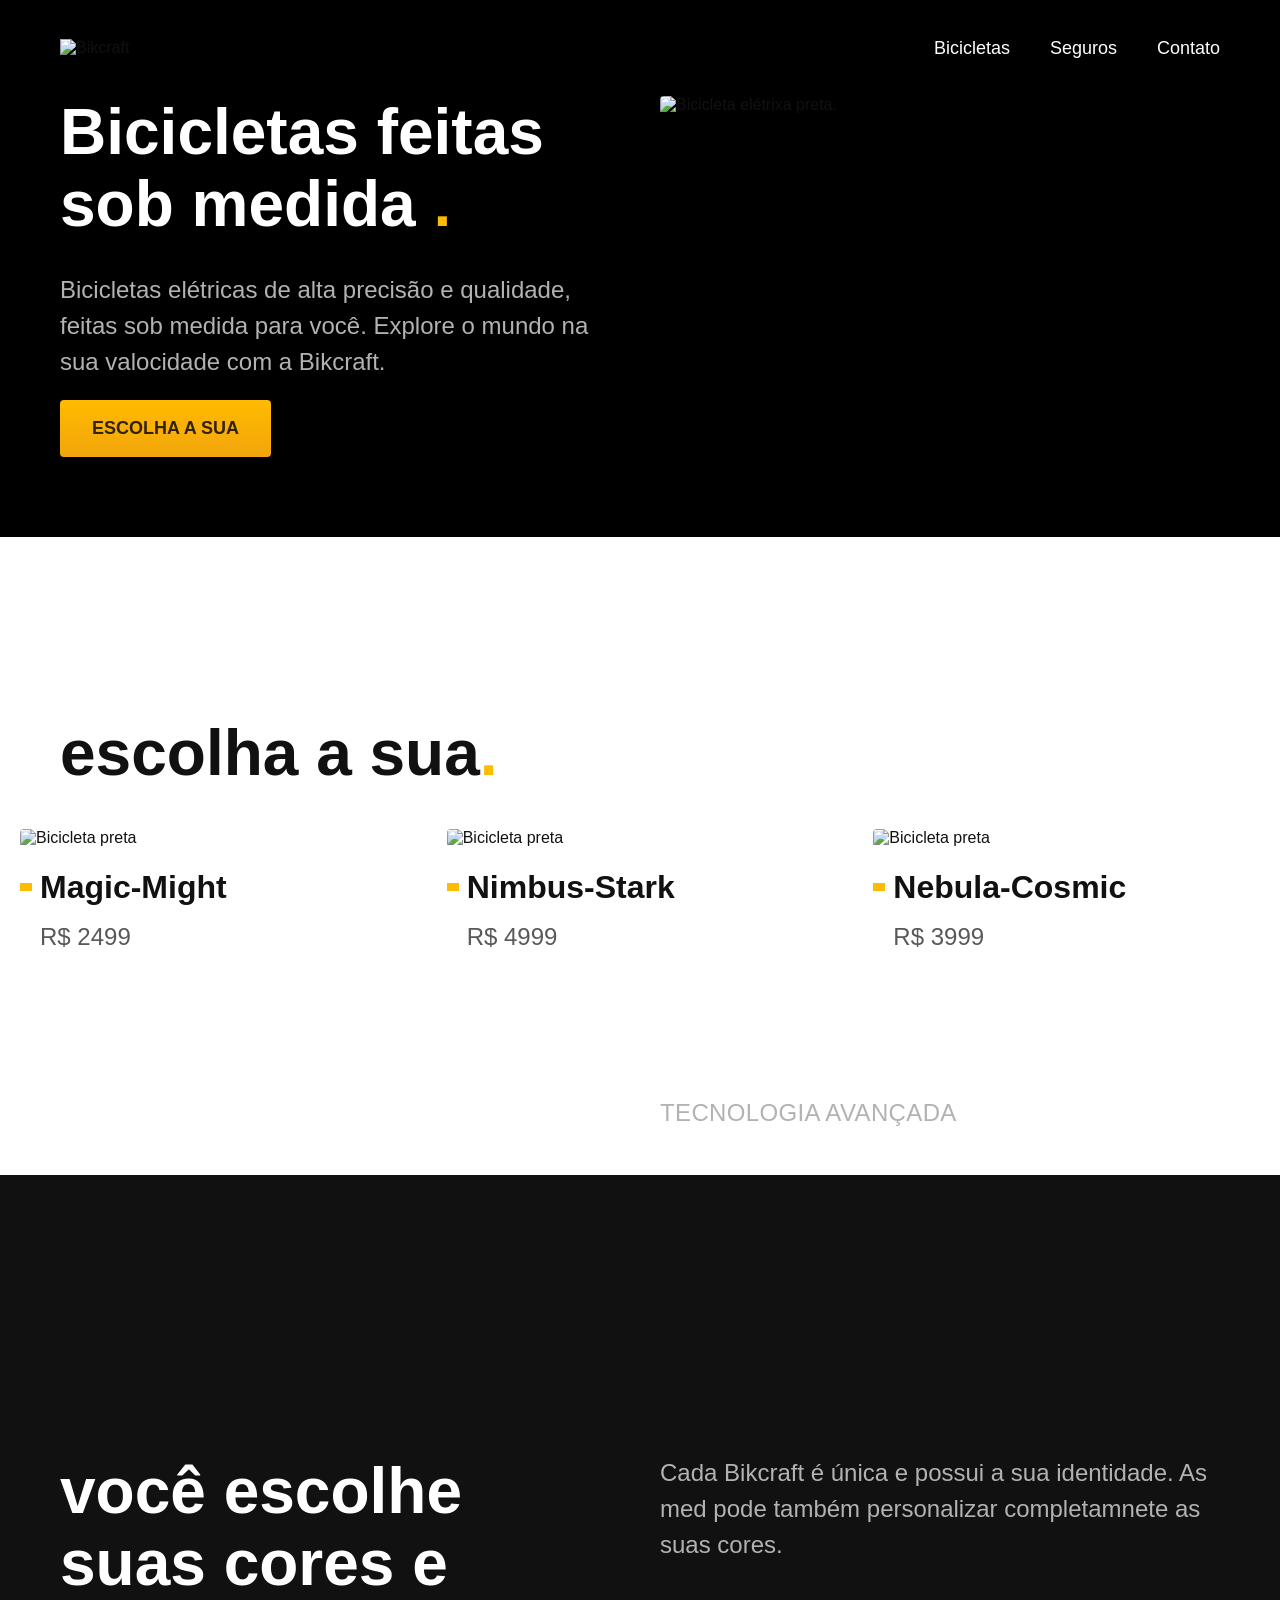
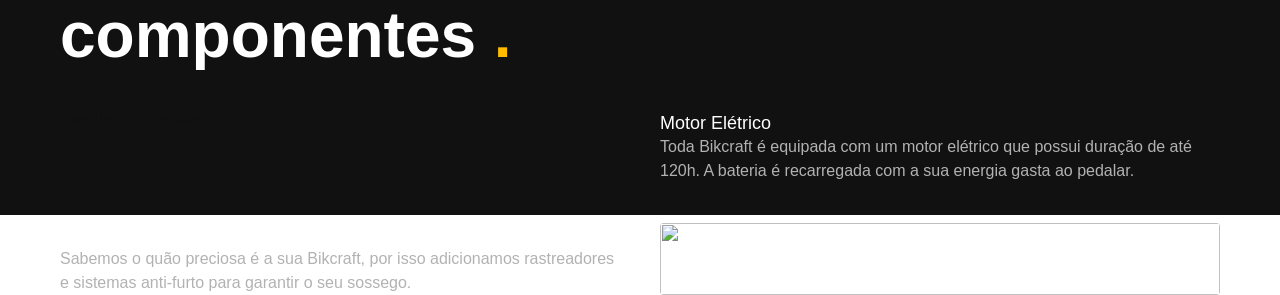
==== index.html @ 5ae22adc "Adicionando nova area" ====
<!DOCTYPE html>
<html lang="pt-BR">
<head>
    <meta charset="UTF-8">
    <meta name="viewport" content="width=device-width, initial-scale=1.0">
    <title>Projeto Final</title>
    <link rel="stylesheet" href="./css/style.css">

    <!-- <link rel="preconnect" href="https://fonts.googleapis.com">
    <link rel="preconnect" href="https://fonts.gstatic.com" crossorigin>
    <link href="https://fonts.googleapis.com/css2?family=Poppins:ital,wght@0,100;0,200;0,300;0,400;0,500;0,600;0,700;0,800;0,900;1,100;1,200;1,300;1,400;1,500;1,600;1,700;1,800;1,900&family=Roboto:ital,wght@0,100..900;1,100..900&display=swap" rel="stylesheet"> -->
</head>
<body>
    <header class="header-bg">
       <div class="header container">
        <a href="./">
        <img src="./img/bikcraft.svg" alt="Bikcraft">
        </a>
        <nav aria-label="primaria">
            <ul class="header-menu font-1-m cor-0">
                <li><a href="./bicicletas.html">Bicicletas</a></li>
                <li><a href="./seguros.html">Seguros</a></li>
                <li><a href="./contato.html">Contato</a></li>
            </ul>
        </nav>
        </div>
    </header>

    <main class="introducao-bg">
        <div class="introducao container">
            <div class="introducao-conteudo">
            <h1 class="font-1-xxl cor-0">Bicicletas feitas sob medida <span class="cor-p1">.</span></h1>
            <p class="font-2-l cor-5">Bicicletas elétricas de alta precisão e qualidade, feitas sob medida para você.
                Explore o mundo na sua valocidade com a Bikcraft.</p>
                <a class="botao" href="./bicicletas.html">Escolha a sua</a>
                </div>

                <div class="introducao-imagem">
                <img src="./img/fotos/introducao.jpg" alt="Bicicleta elétrixa preta.">
                </div>
            </div>
    </main>

    <article class="bicicletas-lista">
    <h2 class="container font-1-xxl">escolha a sua<span class="cor-p1">.</span></h2>

    <ul>
        <li>
            <a href="./bicicletas/magic.html">
            <img src="./img/bicicletas/magic-home.jpg" alt="Bicicleta preta">
            <h3 class="font-1-xl">Magic-Might</h3>
            <span class="font-2-m cor-8">R$ 2499</span>
            </a>
        </li>

        <li>
            <a href="./bicicletas/nimbus.html">
            <img src="./img/bicicletas/nimbus-home.jpg" alt="Bicicleta preta">
            <h3 class="font-1-xl">Nimbus-Stark</h3>
            <span class="font-2-m cor-8">R$ 4999</span>
            </a>
        </li>

        <li>
            <a href="./bicicletas/nebula.html">
            <img src="./img/bicicletas/nebula-home.jpg" alt="Bicicleta preta">
            <h3 class="font-1-xl">Nebula-Cosmic</h3>
            <span class="font-2-m cor-8">R$ 3999</span>
            </a>
        </li>
    </ul>
    </article>

    <article class="tecnologia-bg">
        <div class="tecnologia container">
            <div class="tecnologia-conteudo"></div>
            <span class="font-2-l-b cor-5">Tecnologia Avançada</span>
            <h2 class="font-1-xxl cor-0">você escolhe suas cores e componentes <span class="cor-p1">.</span></h2>
            <p class="font-2-l cor-5">Cada Bikcraft é única e possui a sua identidade. As med
                pode também personalizar completamnete as suas cores.</p>
                <a class="link" href="./bicicletas.html">Escolha um modelo</a>

                <div>
                    <img src="./img/icones/eletrica.svg" alt="">
                    <h3 class="font-1-m cor-0">Motor Elétrico</h3>
                    <p class="font-2-s cor-5">Toda Bikcraft é equipada com um motor elétrico que possui duração de até
                     120h. A bateria é recarregada com a sua energia gasta ao pedalar.</p>
                </div>

                                <div>
                    <img src="./img/icones/rastreador.svg" alt="">
                    <h3 class="font-1-m cor-0">Rastreador</h3>
                    <p class="font-2-s cor-5">Sabemos o quão preciosa é a sua Bikcraft, por isso adicionamos rastreadores e
                     sistemas anti-furto para garantir o seu sossego.</p>
                </div>

                <div class="tecnologia-imagem">
                    <img src="./img/fotos/tecnologia.jpg" alt="">
              </div>
        </div>
    </article>
</body>
</html>
---- css/style.css ----
@import "./global/global.css";
@import "./utilidades/tipografia.css";
@import "./utilidades/cores.css";

@import "./global/header.css";

/* Home */
@import "./home/introducao.css";
@import "./home/tecnologia.css";

/* Utilidades */
@import "./utilidades/componentes.css";

/*Bicicletas*/

@import "./bicicletas/bicicletas-listas.css"
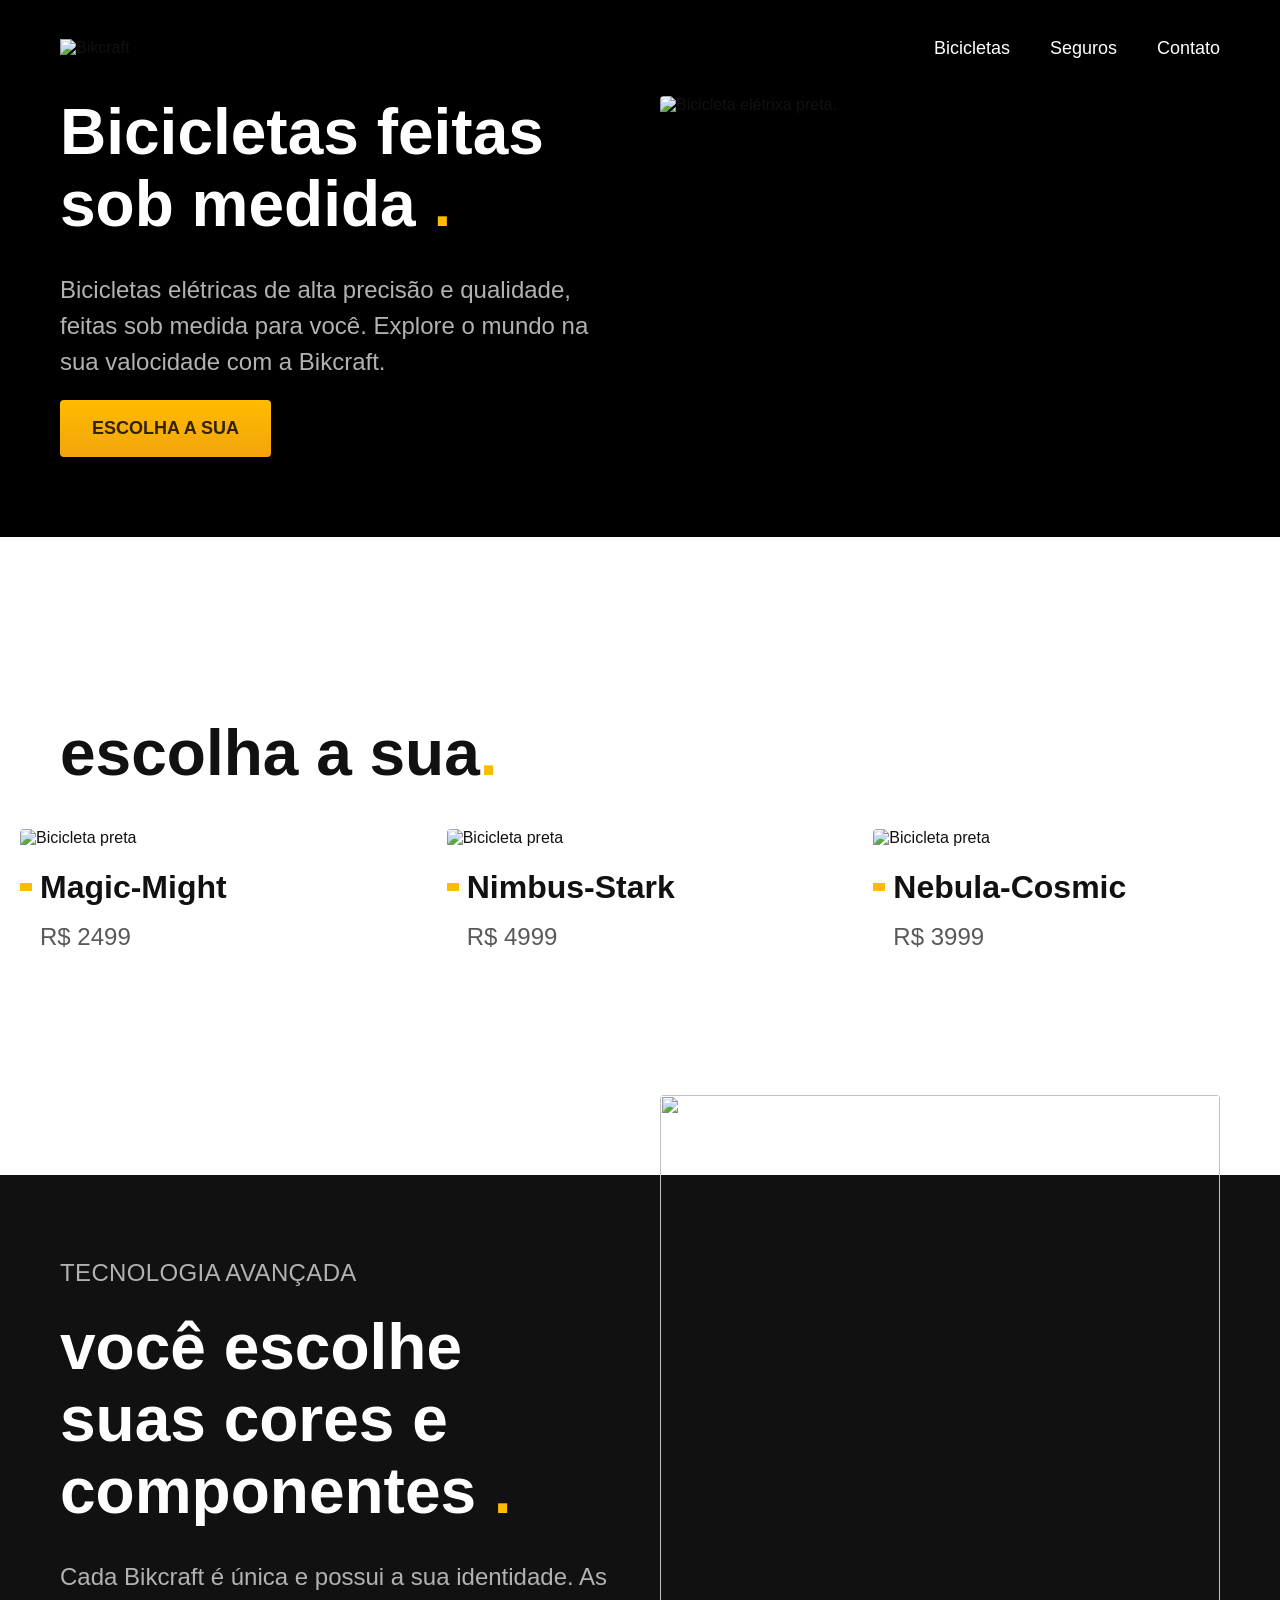
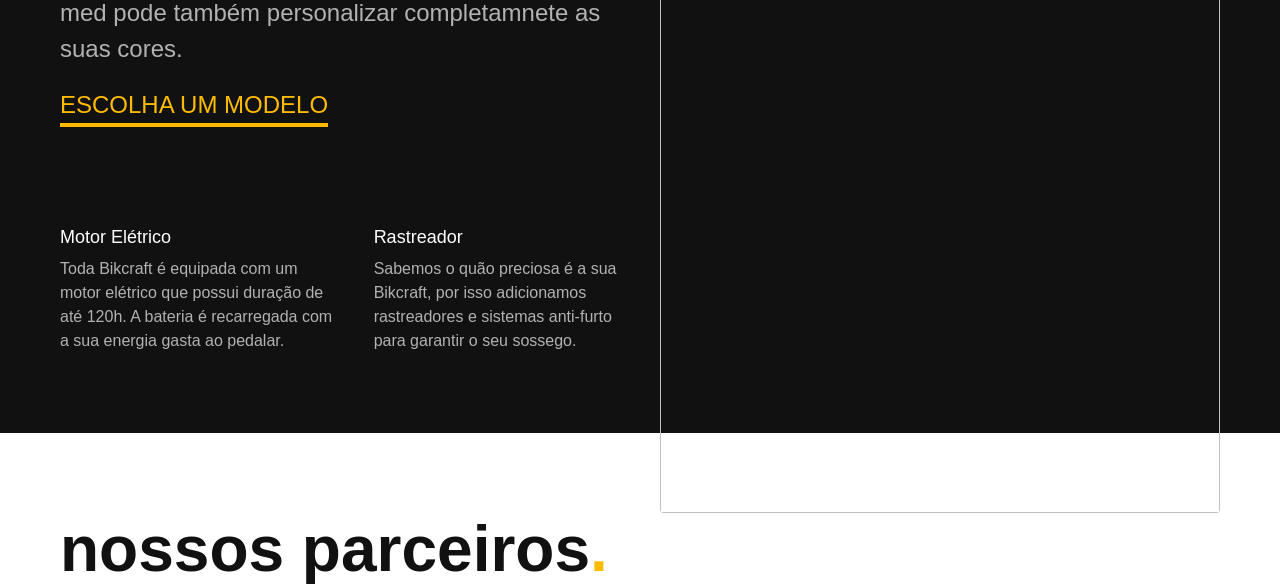
==== commit 74629214: "Formatando html e adicionado responsividade com @media" ====
--- a/index.html
+++ b/index.html
@@ -1,103 +1,129 @@
-<!DOCTYPE html>
+<!doctype html>
 <html lang="pt-BR">
-<head>
-    <meta charset="UTF-8">
-    <meta name="viewport" content="width=device-width, initial-scale=1.0">
+  <head>
+    <meta charset="UTF-8" />
+    <meta name="viewport" content="width=device-width, initial-scale=1.0" />
     <title>Projeto Final</title>
-    <link rel="stylesheet" href="./css/style.css">
+    <link rel="stylesheet" href="./css/style.css" />
 
     <!-- <link rel="preconnect" href="https://fonts.googleapis.com">
     <link rel="preconnect" href="https://fonts.gstatic.com" crossorigin>
     <link href="https://fonts.googleapis.com/css2?family=Poppins:ital,wght@0,100;0,200;0,300;0,400;0,500;0,600;0,700;0,800;0,900;1,100;1,200;1,300;1,400;1,500;1,600;1,700;1,800;1,900&family=Roboto:ital,wght@0,100..900;1,100..900&display=swap" rel="stylesheet"> -->
-</head>
-<body>
+  </head>
+  <body>
     <header class="header-bg">
-       <div class="header container">
+      <div class="header container">
         <a href="./">
-        <img src="./img/bikcraft.svg" alt="Bikcraft">
+          <img src="./img/bikcraft.svg" alt="Bikcraft" />
         </a>
         <nav aria-label="primaria">
-            <ul class="header-menu font-1-m cor-0">
-                <li><a href="./bicicletas.html">Bicicletas</a></li>
-                <li><a href="./seguros.html">Seguros</a></li>
-                <li><a href="./contato.html">Contato</a></li>
-            </ul>
+          <ul class="header-menu font-1-m cor-0">
+            <li><a href="./bicicletas.html">Bicicletas</a></li>
+            <li><a href="./seguros.html">Seguros</a></li>
+            <li><a href="./contato.html">Contato</a></li>
+          </ul>
         </nav>
-        </div>
+      </div>
     </header>
 
     <main class="introducao-bg">
-        <div class="introducao container">
-            <div class="introducao-conteudo">
-            <h1 class="font-1-xxl cor-0">Bicicletas feitas sob medida <span class="cor-p1">.</span></h1>
-            <p class="font-2-l cor-5">Bicicletas elétricas de alta precisão e qualidade, feitas sob medida para você.
-                Explore o mundo na sua valocidade com a Bikcraft.</p>
-                <a class="botao" href="./bicicletas.html">Escolha a sua</a>
-                </div>
+      <div class="introducao container">
+        <div class="introducao-conteudo">
+          <h1 class="font-1-xxl cor-0">
+            Bicicletas feitas sob medida <span class="cor-p1">.</span>
+          </h1>
+          <p class="font-2-l cor-5">
+            Bicicletas elétricas de alta precisão e qualidade, feitas sob medida
+            para você. Explore o mundo na sua valocidade com a Bikcraft.
+          </p>
+          <a class="botao" href="./bicicletas.html">Escolha a sua</a>
+        </div>
 
-                <div class="introducao-imagem">
-                <img src="./img/fotos/introducao.jpg" alt="Bicicleta elétrixa preta.">
-                </div>
-            </div>
+        <div class="introducao-imagem">
+          <img
+            src="./img/fotos/introducao.jpg"
+            alt="Bicicleta elétrixa preta."
+          />
+        </div>
+      </div>
     </main>
 
     <article class="bicicletas-lista">
-    <h2 class="container font-1-xxl">escolha a sua<span class="cor-p1">.</span></h2>
+      <h2 class="container font-1-xxl">
+        escolha a sua<span class="cor-p1">.</span>
+      </h2>
 
-    <ul>
+      <ul>
         <li>
-            <a href="./bicicletas/magic.html">
-            <img src="./img/bicicletas/magic-home.jpg" alt="Bicicleta preta">
+          <a href="./bicicletas/magic.html">
+            <img src="./img/bicicletas/magic-home.jpg" alt="Bicicleta preta" />
             <h3 class="font-1-xl">Magic-Might</h3>
             <span class="font-2-m cor-8">R$ 2499</span>
-            </a>
+          </a>
         </li>
 
         <li>
-            <a href="./bicicletas/nimbus.html">
-            <img src="./img/bicicletas/nimbus-home.jpg" alt="Bicicleta preta">
+          <a href="./bicicletas/nimbus.html">
+            <img src="./img/bicicletas/nimbus-home.jpg" alt="Bicicleta preta" />
             <h3 class="font-1-xl">Nimbus-Stark</h3>
             <span class="font-2-m cor-8">R$ 4999</span>
-            </a>
+          </a>
         </li>
 
         <li>
-            <a href="./bicicletas/nebula.html">
-            <img src="./img/bicicletas/nebula-home.jpg" alt="Bicicleta preta">
+          <a href="./bicicletas/nebula.html">
+            <img src="./img/bicicletas/nebula-home.jpg" alt="Bicicleta preta" />
             <h3 class="font-1-xl">Nebula-Cosmic</h3>
             <span class="font-2-m cor-8">R$ 3999</span>
-            </a>
+          </a>
         </li>
-    </ul>
+      </ul>
     </article>
 
     <article class="tecnologia-bg">
-        <div class="tecnologia container">
-            <div class="tecnologia-conteudo"></div>
-            <span class="font-2-l-b cor-5">Tecnologia Avançada</span>
-            <h2 class="font-1-xxl cor-0">você escolhe suas cores e componentes <span class="cor-p1">.</span></h2>
-            <p class="font-2-l cor-5">Cada Bikcraft é única e possui a sua identidade. As med
-                pode também personalizar completamnete as suas cores.</p>
-                <a class="link" href="./bicicletas.html">Escolha um modelo</a>
+      <div class="tecnologia container">
+        <div class="tecnologia-conteudo">
+          <span class="font-2-l-b cor-5">Tecnologia Avançada</span>
+          <h2 class="font-1-xxl cor-0">
+            você escolhe suas cores e componentes <span class="cor-p1">.</span>
+          </h2>
+          <p class="font-2-l cor-5">
+            Cada Bikcraft é única e possui a sua identidade. As med pode também
+            personalizar completamnete as suas cores.
+          </p>
+          <a class="link" href="./bicicletas.html">Escolha um modelo</a>
 
-                <div>
-                    <img src="./img/icones/eletrica.svg" alt="">
-                    <h3 class="font-1-m cor-0">Motor Elétrico</h3>
-                    <p class="font-2-s cor-5">Toda Bikcraft é equipada com um motor elétrico que possui duração de até
-                     120h. A bateria é recarregada com a sua energia gasta ao pedalar.</p>
-                </div>
+          <div class="tecnologia-vantagens">
+            <div>
+              <img src="./img/icones/eletrica.svg" alt="" />
+              <h3 class="font-1-m cor-0">Motor Elétrico</h3>
+              <p class="font-2-s cor-5">
+                Toda Bikcraft é equipada com um motor elétrico que possui
+                duração de até 120h. A bateria é recarregada com a sua energia
+                gasta ao pedalar.
+              </p>
+            </div>
 
-                                <div>
-                    <img src="./img/icones/rastreador.svg" alt="">
-                    <h3 class="font-1-m cor-0">Rastreador</h3>
-                    <p class="font-2-s cor-5">Sabemos o quão preciosa é a sua Bikcraft, por isso adicionamos rastreadores e
-                     sistemas anti-furto para garantir o seu sossego.</p>
-                </div>
+            <div>
+              <img src="./img/icones/rastreador.svg" alt="" />
+              <h3 class="font-1-m cor-0">Rastreador</h3>
+              <p class="font-2-s cor-5">
+                Sabemos o quão preciosa é a sua Bikcraft, por isso adicionamos
+                rastreadores e sistemas anti-furto para garantir o seu sossego.
+              </p>
+            </div>
+          </div>
+        </div>
+        <div class="tecnologia-imagem">
+          <img src="./img/fotos/tecnologia.jpg" alt="" />
+        </div>
+      </div>
+    </article>
 
-                <div class="tecnologia-imagem">
-                    <img src="./img/fotos/tecnologia.jpg" alt="">
-              </div>
-        </div>
-    </article>
-</body>
+    <section>
+      <h2 class="container font-1-xxl">
+        nossos parceiros<span class="cor-p1">.</span>
+      </h2>
+    </section>
+  </body>
 </html>
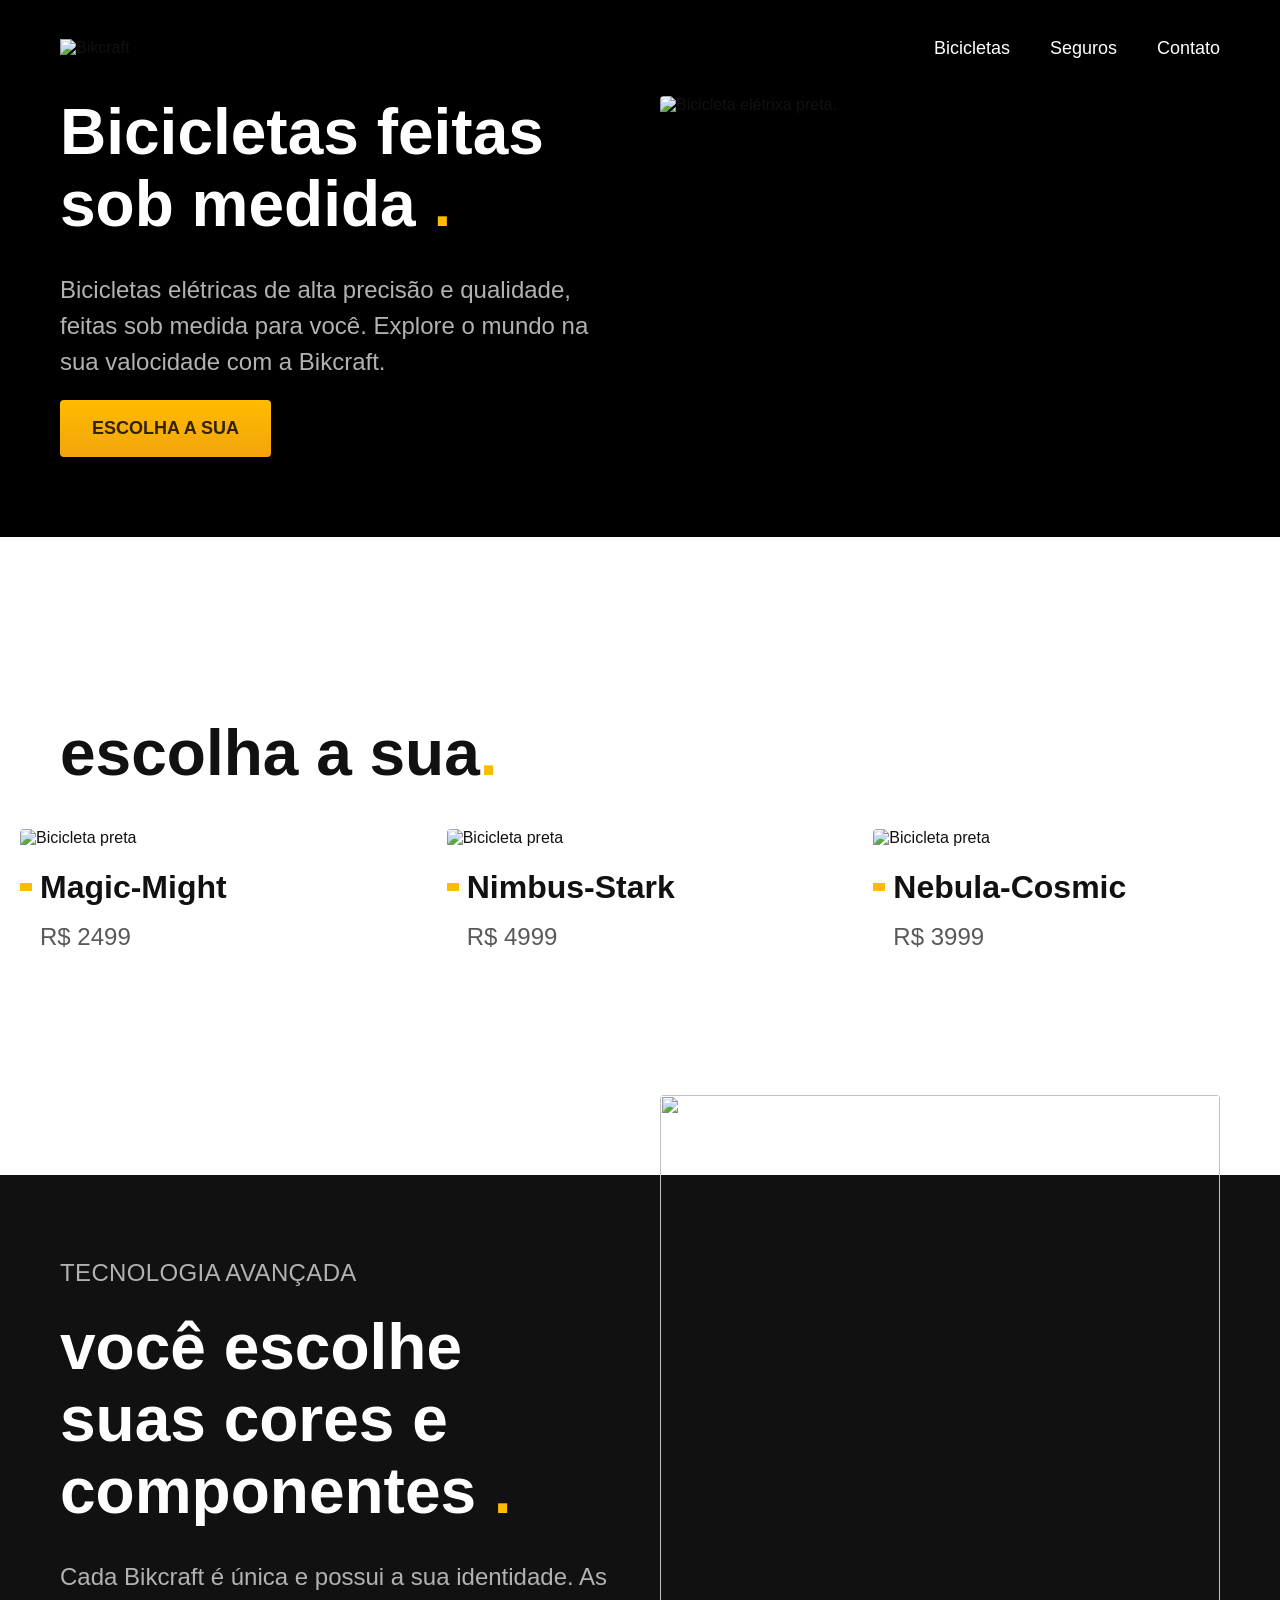
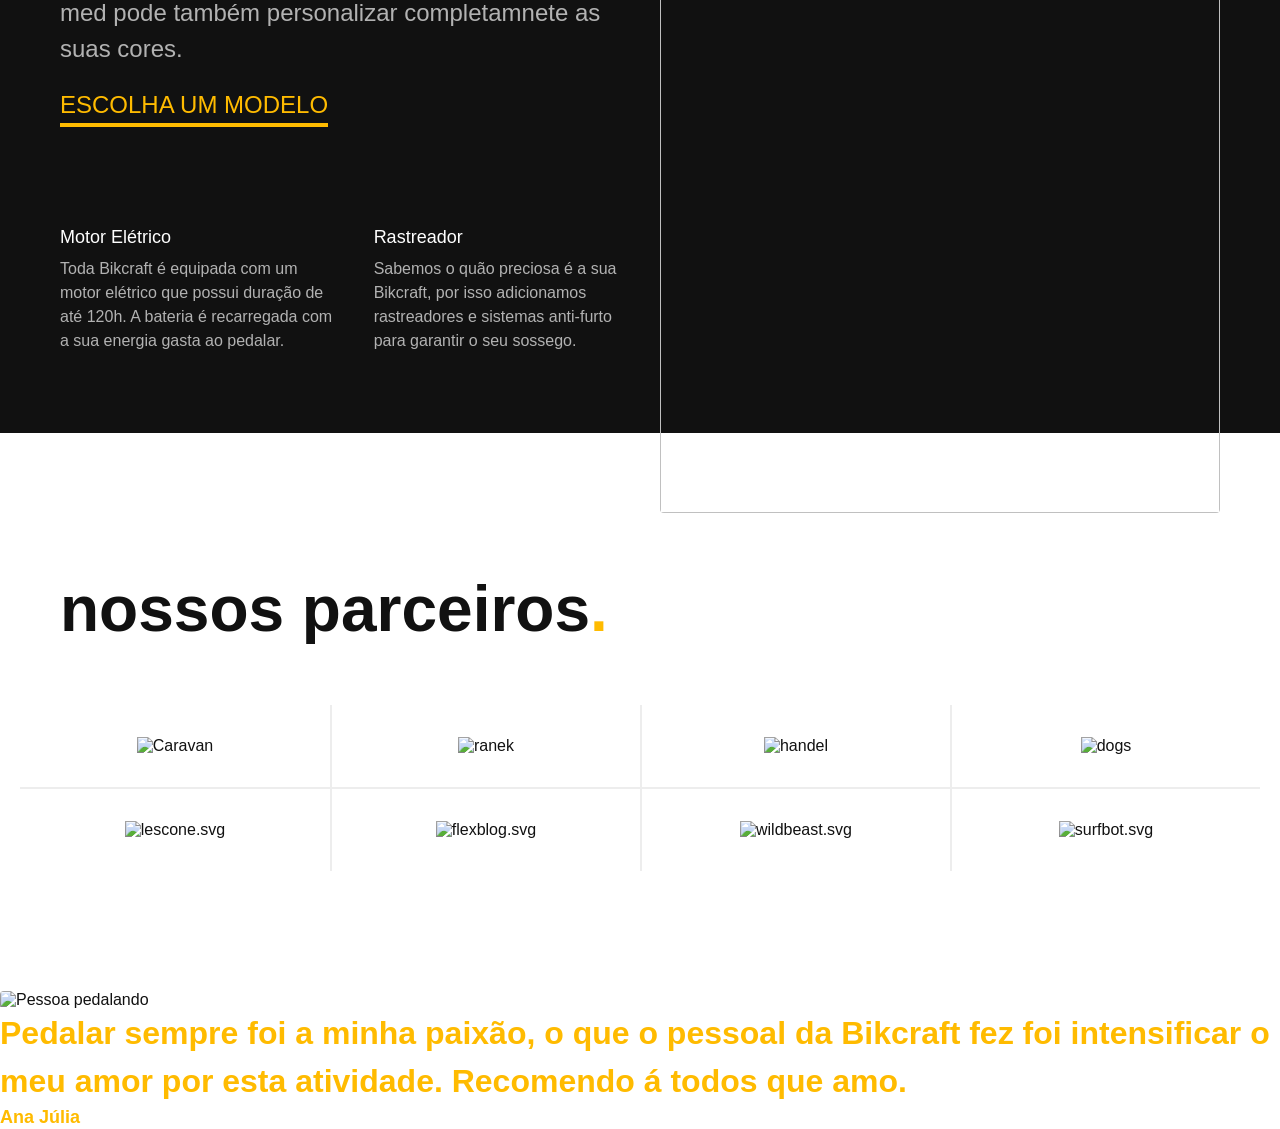
==== commit 33a7e174: "Finalizando a sessão parceiros e iniando uma nova sessão" ====
--- a/index.html
+++ b/index.html
@@ -120,10 +120,34 @@
       </div>
     </article>
 
-    <section>
+    <section class="parceiros" aria-label="Nossos parceiros">
       <h2 class="container font-1-xxl">
         nossos parceiros<span class="cor-p1">.</span>
       </h2>
+      <ul>
+        <li><img src="./img/parceiros/caravan.svg" alt="Caravan" /></li>
+        <li><img src="./img/parceiros/ranek.svg" alt="ranek" /></li>
+        <li><img src="./img/parceiros/handel.svg" alt="handel" /></li>
+        <li><img src="./img/parceiros/dogs.svg" alt="dogs" /></li>
+        <li><img src="./img/parceiros/lescone.svg" alt="lescone.svg" /></li>
+        <li><img src="./img/parceiros/flexblog.svg" alt="flexblog.svg" /></li>
+        <li><img src="./img/parceiros/wildbeast.svg" alt="wildbeast.svg" /></li>
+        <li><img src="./img/parceiros/surfbot.svg" alt="surfbot.svg" /></li>
+      </ul>
+    </section>
+
+    <section class="depoimento" aria-label="Depoimento">
+      <div>
+        <img src="./img/fotos/depoimento.jpg" alt="Pessoa pedalando">
+      </div>
+      <div class="depoimento-conteudo">
+        <blockquote class="font-1-xl cor-p5">
+            <p>Pedalar sempre foi a minha paixão, o que o pessoal da
+                 Bikcraft fez foi intensificar o meu amor por esta atividade.
+                Recomendo á todos que amo.</p>
+        </blockquote>
+        <span class="font-1-m-b cor-p4">Ana Júlia</span>
+      </div>
     </section>
   </body>
 </html>
--- a/css/style.css
+++ b/css/style.css
@@ -7,6 +7,8 @@
 /* Home */
 @import "./home/introducao.css";
 @import "./home/tecnologia.css";
+@import "./home/parceiros.css";
+@import "./home/depoimento.css";
 
 /* Utilidades */
 @import "./utilidades/componentes.css";
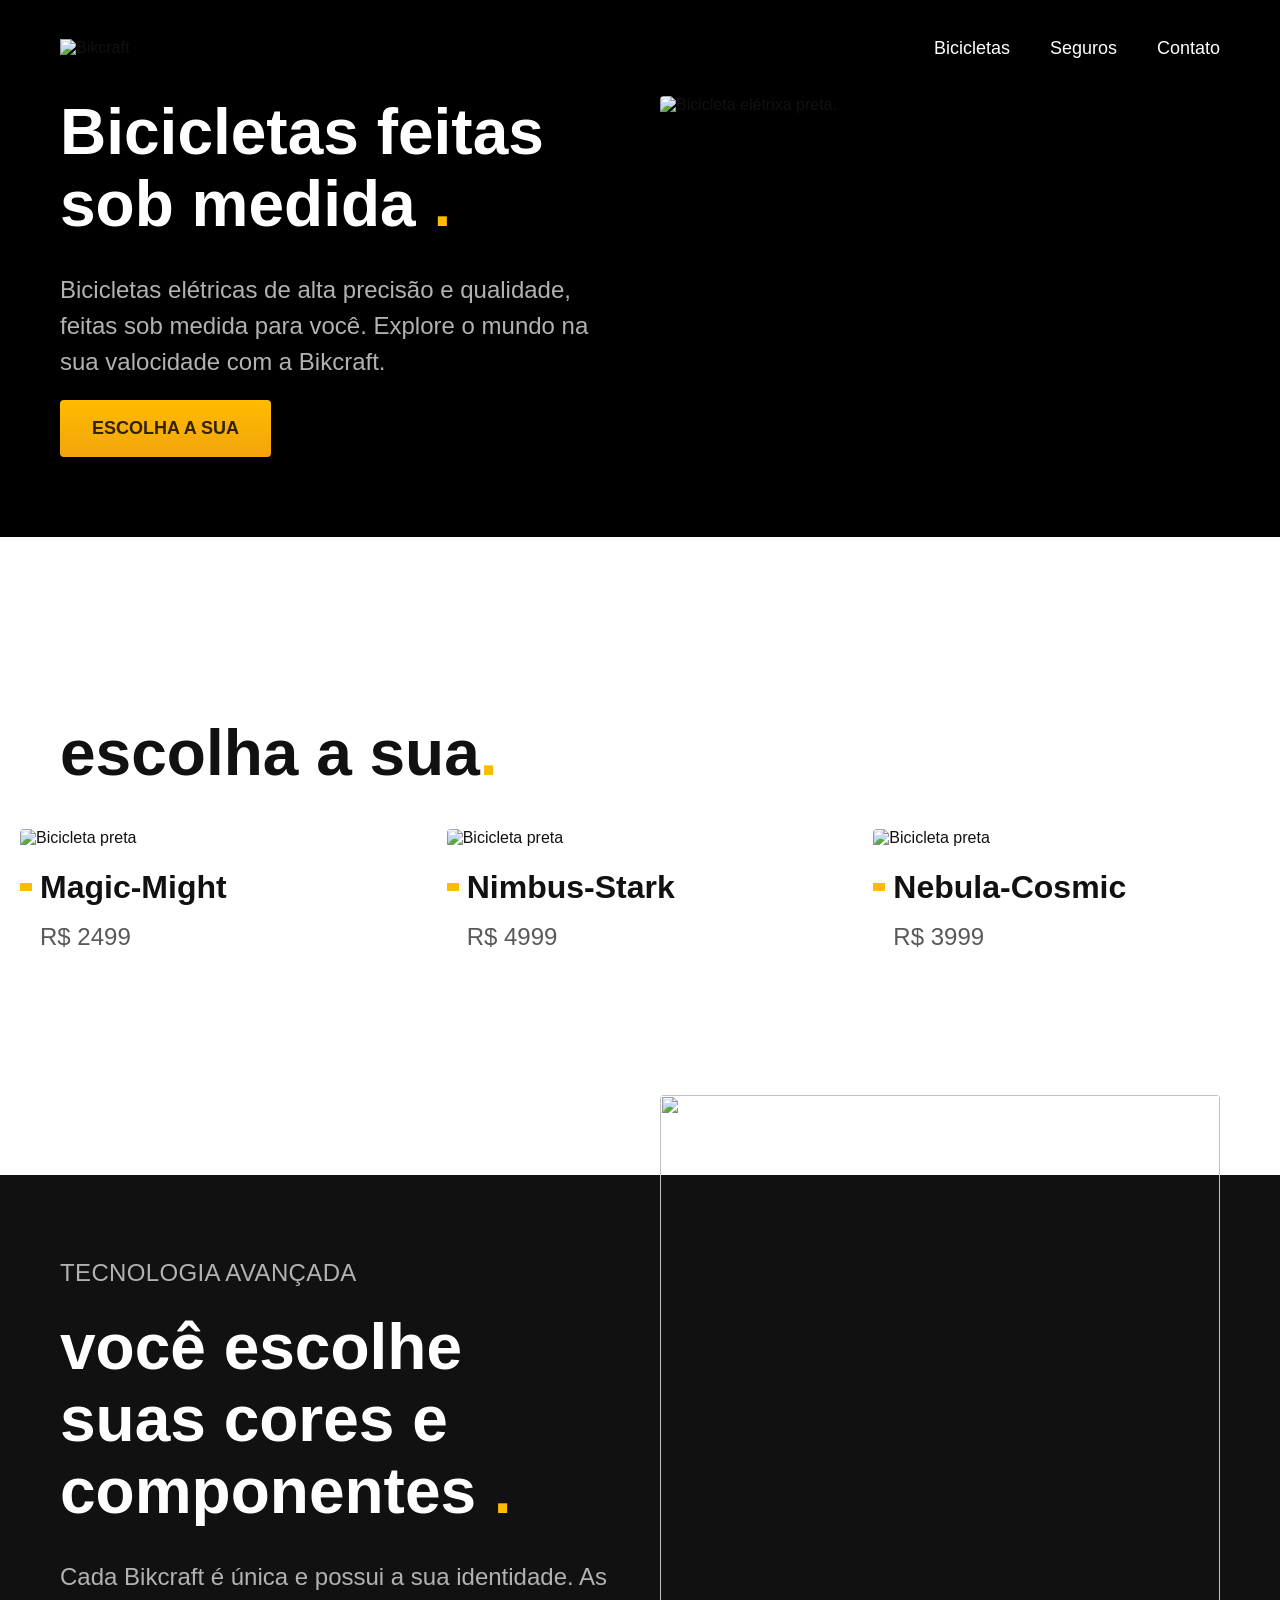
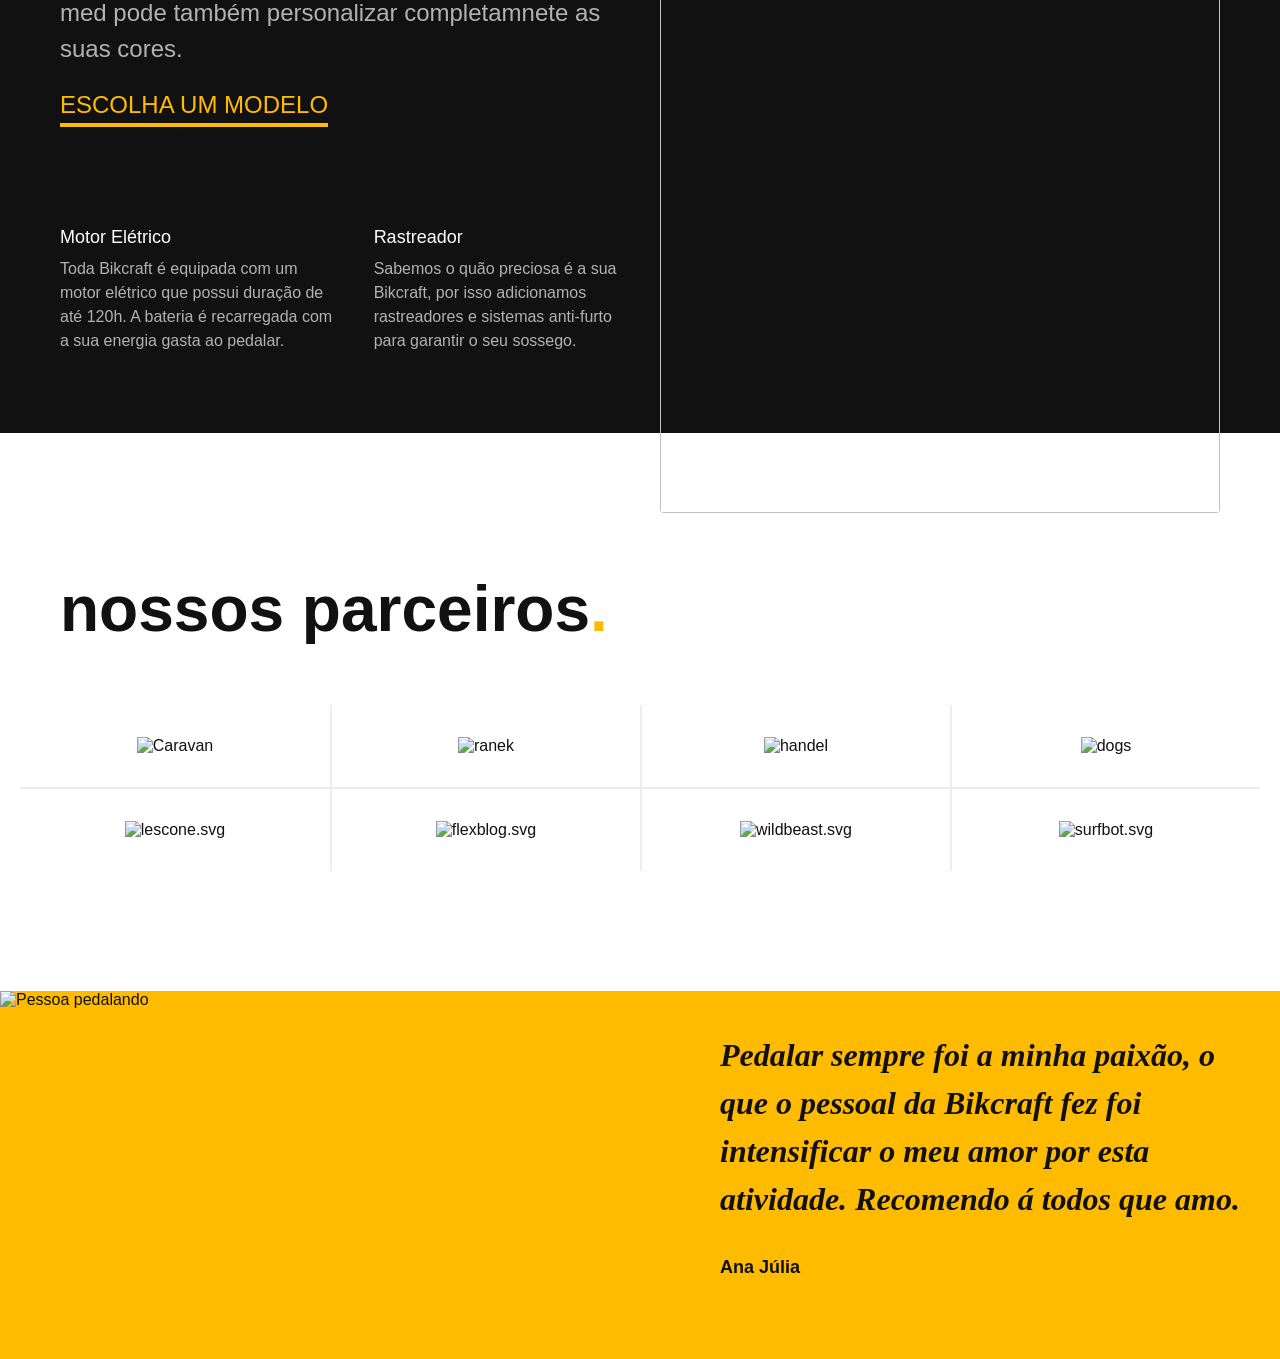
==== commit c278abf4: "Estilizando depoimento" ====
--- a/index.html
+++ b/index.html
@@ -138,15 +138,18 @@
 
     <section class="depoimento" aria-label="Depoimento">
       <div>
-        <img src="./img/fotos/depoimento.jpg" alt="Pessoa pedalando">
+        <img src="./img/fotos/depoimento.jpg" alt="Pessoa pedalando" />
       </div>
+
       <div class="depoimento-conteudo">
-        <blockquote class="font-1-xl cor-p5">
-            <p>Pedalar sempre foi a minha paixão, o que o pessoal da
-                 Bikcraft fez foi intensificar o meu amor por esta atividade.
-                Recomendo á todos que amo.</p>
+        <blockquote class="font-1-xl cor-p6">
+          <p>
+            Pedalar sempre foi a minha paixão, o que o pessoal da Bikcraft fez
+            foi intensificar o meu amor por esta atividade. Recomendo á todos
+            que amo.
+          </p>
         </blockquote>
-        <span class="font-1-m-b cor-p4">Ana Júlia</span>
+        <span class="font-1-m-b cor-p6">Ana Júlia</span>
       </div>
     </section>
   </body>
--- a/css/style.css
+++ b/css/style.css
@@ -9,7 +9,6 @@
 @import "./home/tecnologia.css";
 @import "./home/parceiros.css";
 @import "./home/depoimento.css";
-
 /* Utilidades */
 @import "./utilidades/componentes.css";
 
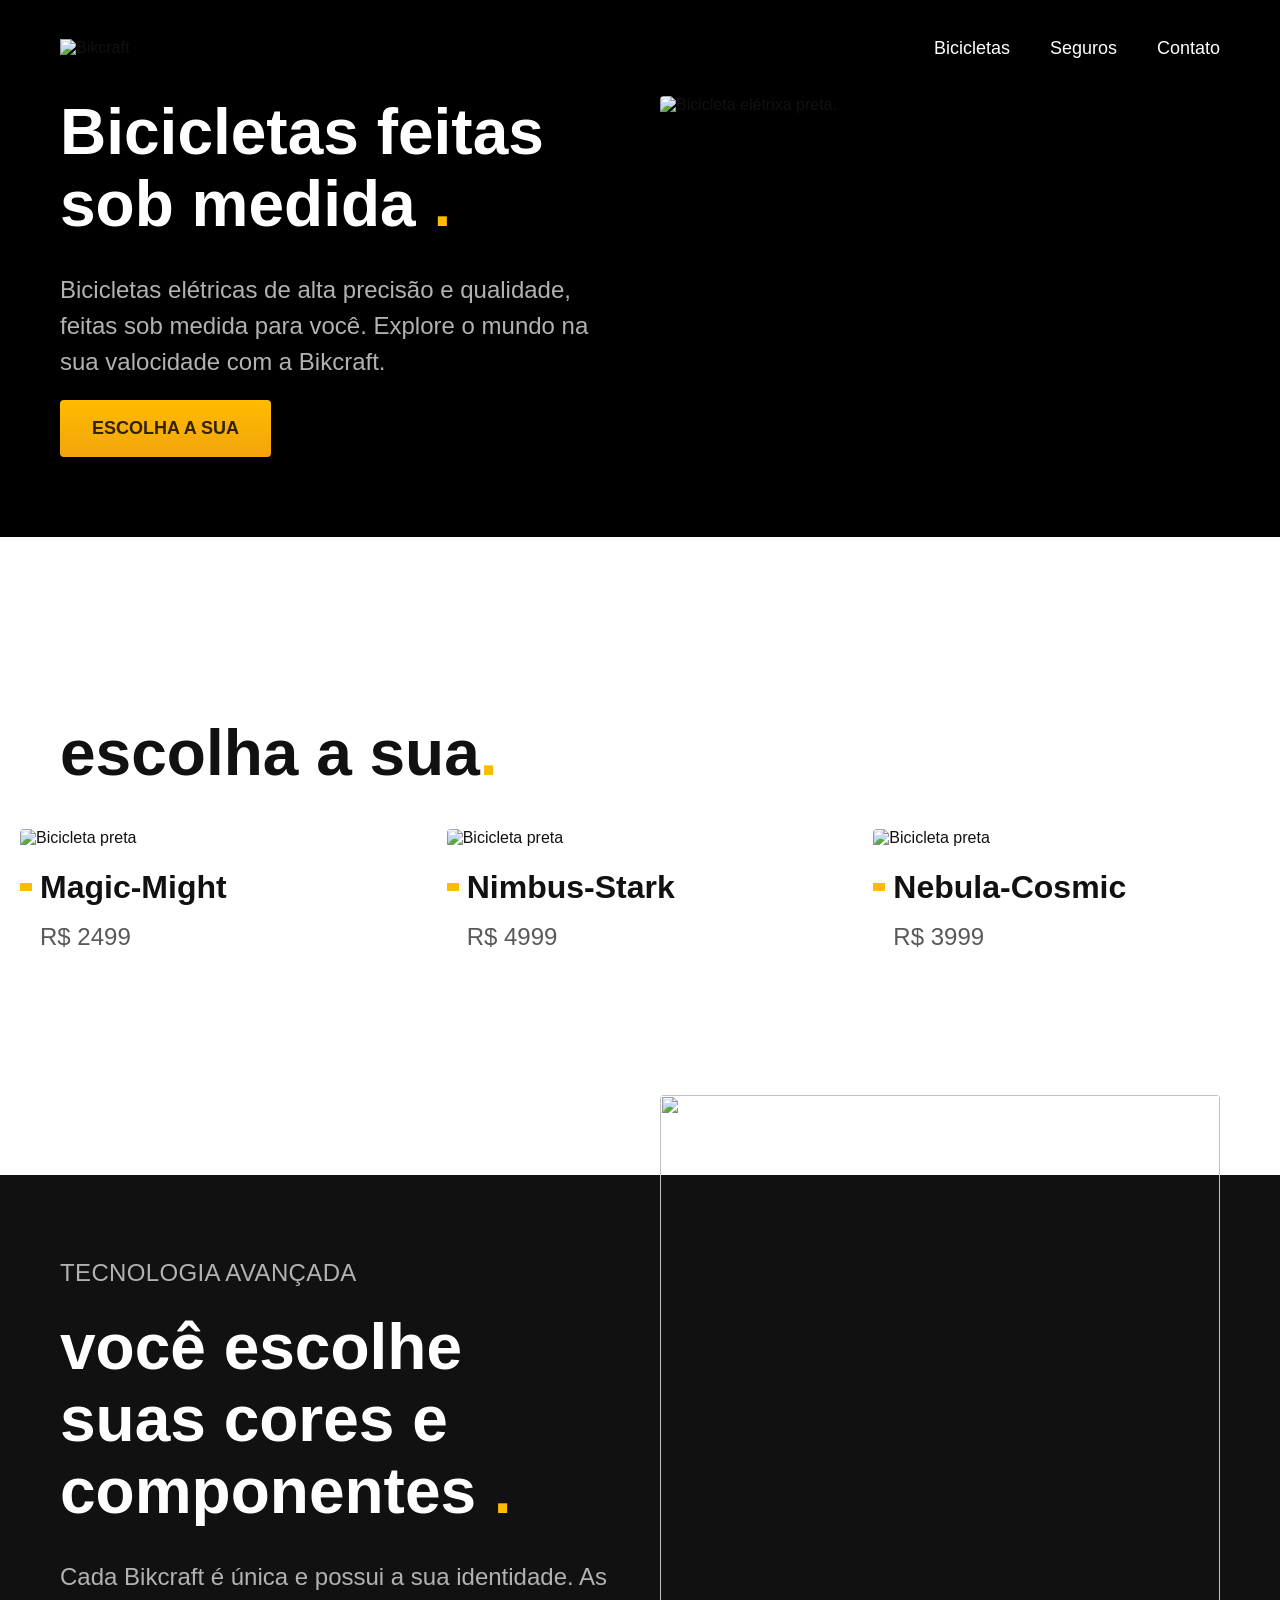
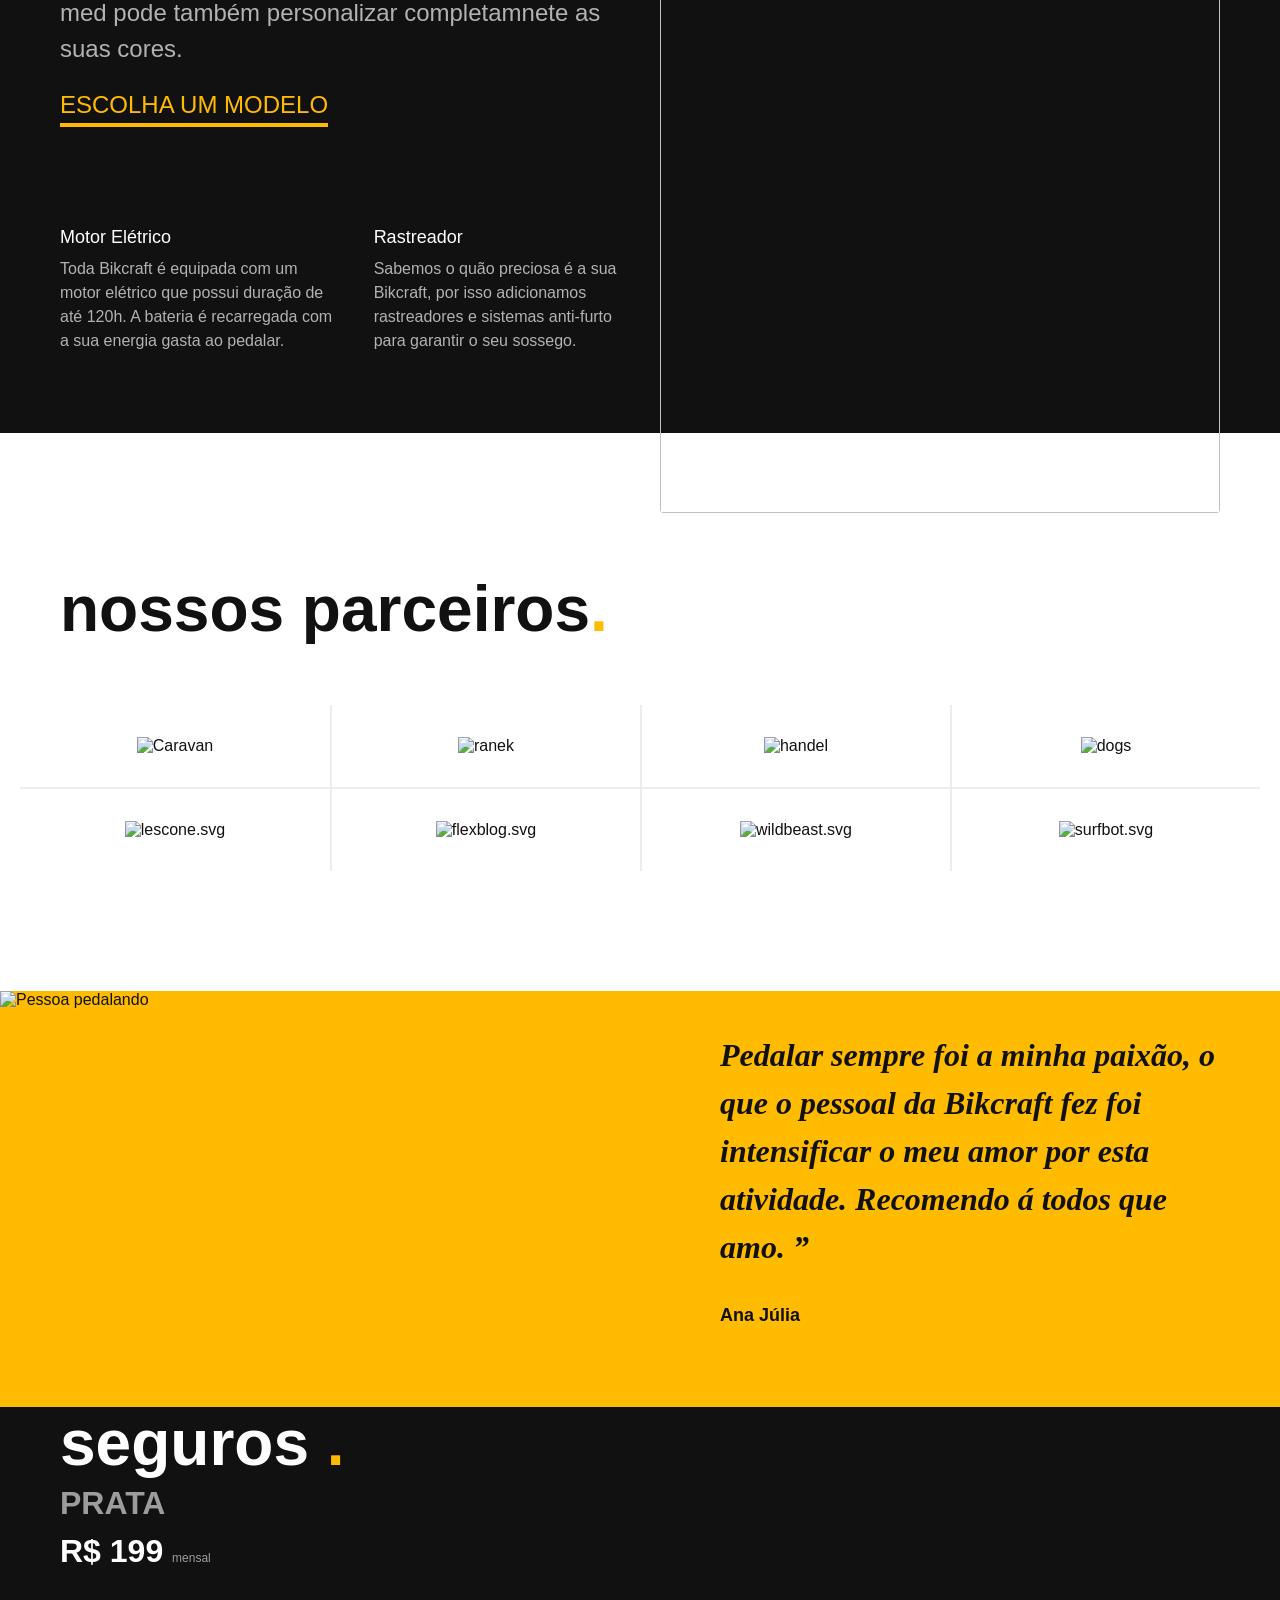
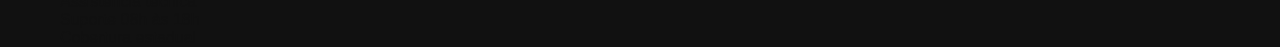
==== commit deecece0: "Adicionando primeira parte do seguro" ====
--- a/index.html
+++ b/index.html
@@ -152,5 +152,23 @@
         <span class="font-1-m-b cor-p6">Ana Júlia</span>
       </div>
     </section>
+
+    <article class="seguros-bg">
+      <div class="seguros container">
+        <h2 class="font-1-xxl cor-0">seguros <span class="cor-p1">.</span></h2>
+        <div class="seguros-item">
+          <h3 class="font-1-xl cor-6">PRATA</h3>
+          <span class="font-1-xl cor-0"
+            >R$ 199 <span class="font-1-xs cor-6">mensal</span>
+          </span>
+          <ul>
+            <li>Duas trocas por ano</li>
+            <li>Assistência técnica</li>
+            <li>Suporte 08h às 18h</li>
+            <li>Cobertura estadual</li>
+          </ul>
+        </div>
+      </div>
+    </article>
   </body>
 </html>
--- a/css/style.css
+++ b/css/style.css
@@ -13,5 +13,7 @@
 @import "./utilidades/componentes.css";
 
 /*Bicicletas*/
+@import "./bicicletas/bicicletas-listas.css";
 
-@import "./bicicletas/bicicletas-listas.css"
+/*Seguros*/
+@import "./seguros/seguros.css";
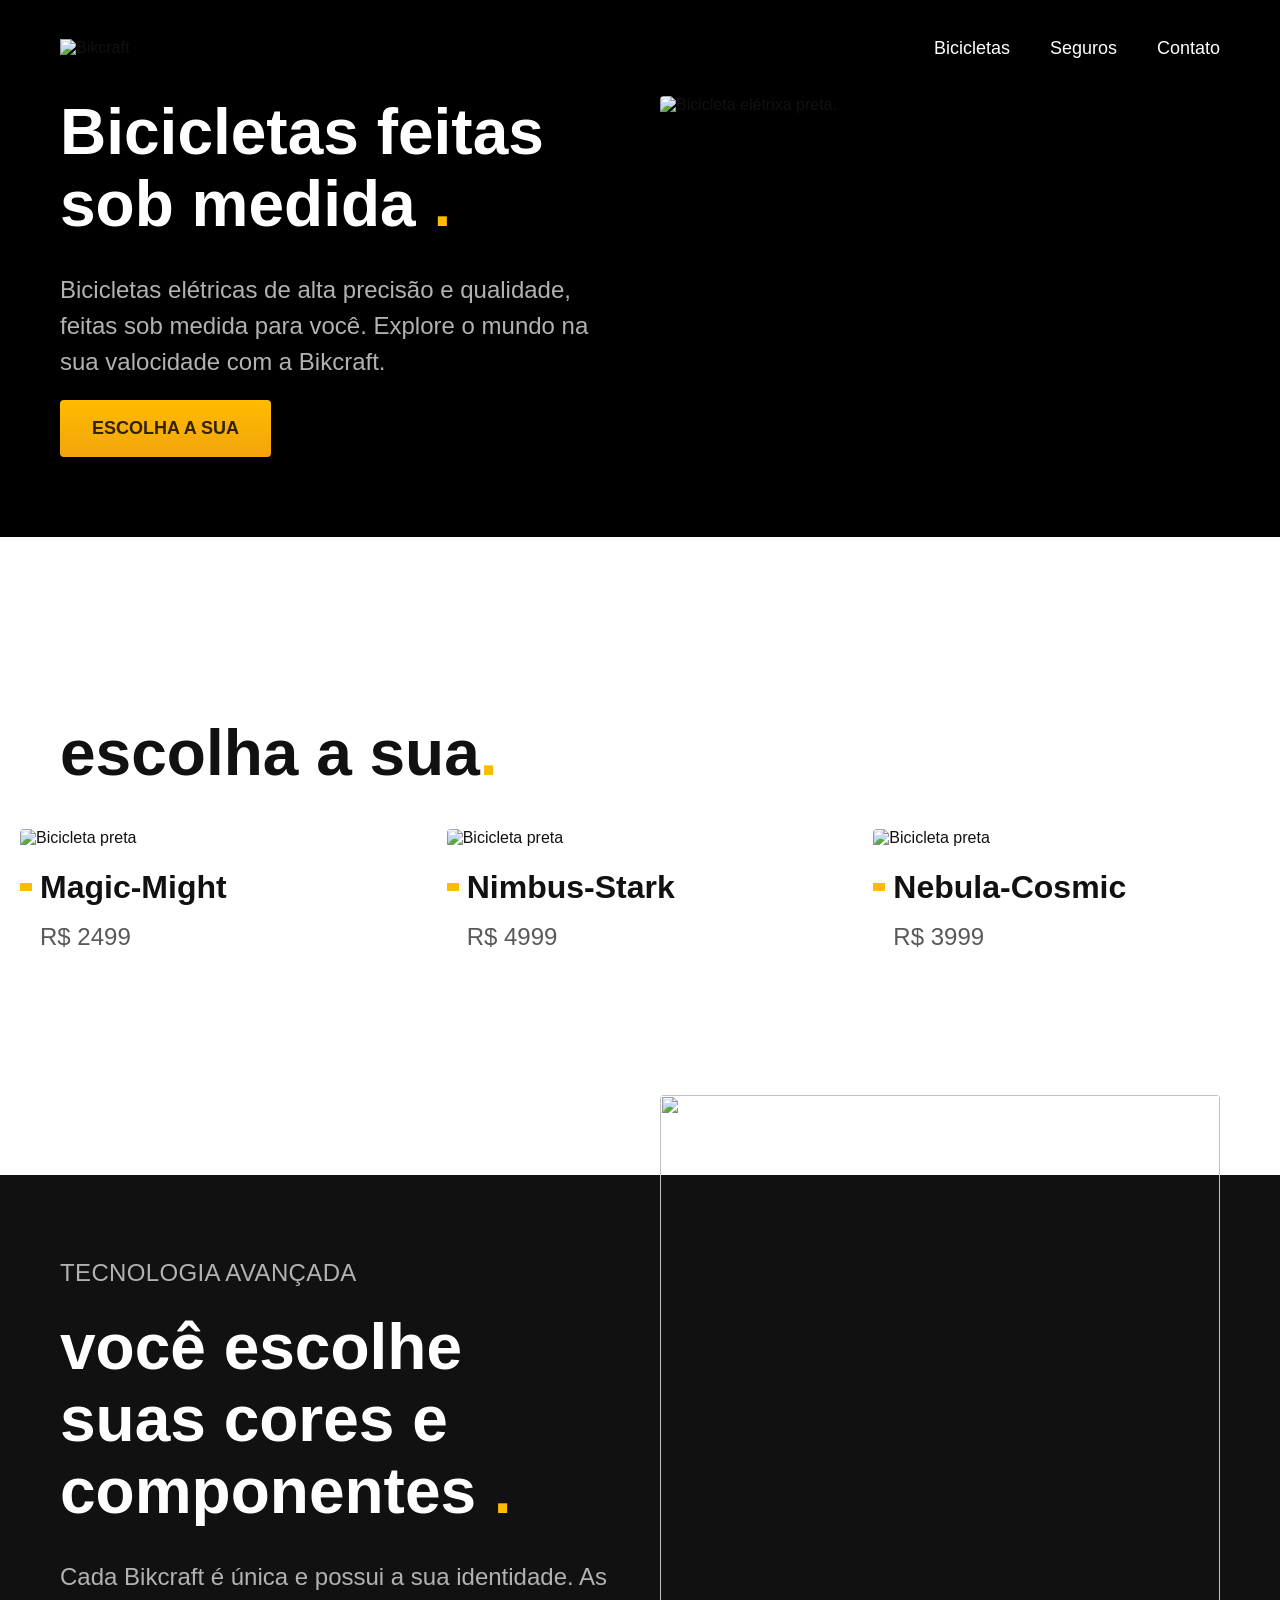
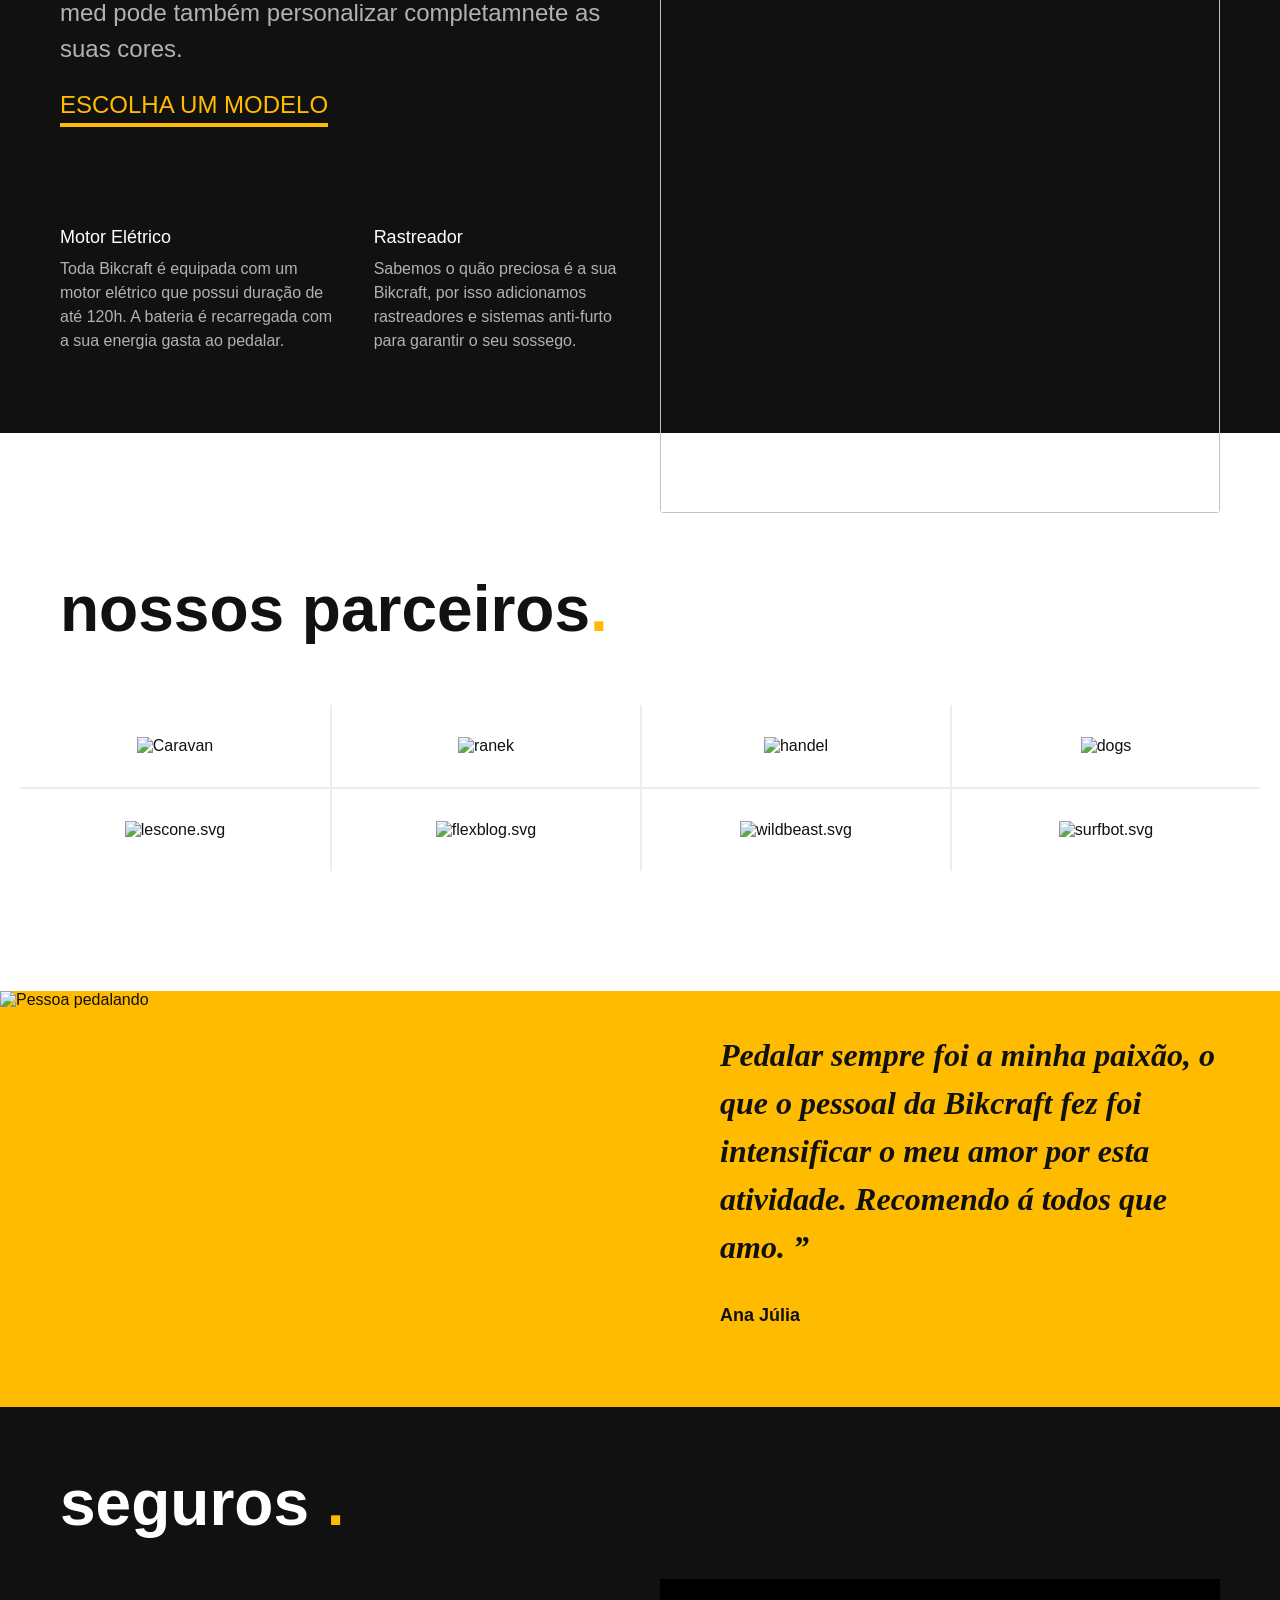
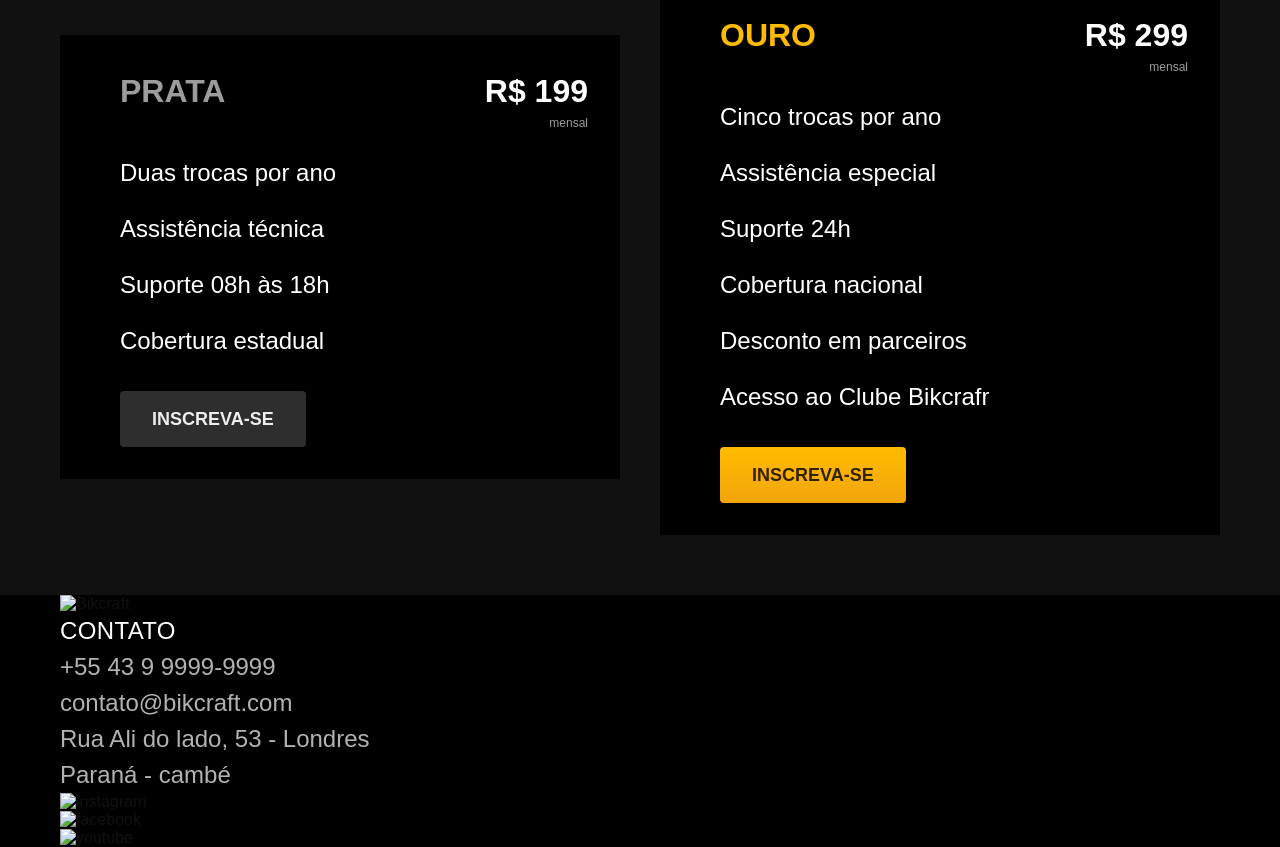
==== commit bd5f35e4: "Fim de seguros, inicio do rodapé do site" ====
--- a/index.html
+++ b/index.html
@@ -161,14 +161,60 @@
           <span class="font-1-xl cor-0"
             >R$ 199 <span class="font-1-xs cor-6">mensal</span>
           </span>
-          <ul>
+          <ul class="font-2-m cor-0">
             <li>Duas trocas por ano</li>
             <li>Assistência técnica</li>
             <li>Suporte 08h às 18h</li>
             <li>Cobertura estadual</li>
           </ul>
+          <a class="botao secundario" href="./orcamento.html">Inscreva-se</a>
+        </div>
+
+        <div class="seguros-item">
+          <h3 class="font-1-xl cor-p1">OURO</h3>
+          <span class="font-1-xl cor-0"
+            >R$ 299 <span class="font-1-xs cor-6">mensal</span>
+          </span>
+          <ul class="font-2-m cor-0">
+            <li>Cinco trocas por ano</li>
+            <li>Assistência especial</li>
+            <li>Suporte 24h</li>
+            <li>Cobertura nacional</li>
+            <li>Desconto em parceiros</li>
+            <li>Acesso ao Clube Bikcrafr</li>
+          </ul>
+          <a class="botao" href="./orcamento.html">Inscreva-se</a>
         </div>
       </div>
     </article>
+
+    <footer class="footer-bg">
+      <div class="footer container">
+        <img src="./img/bikcraft.svg" alt="Bikcraft" />
+        <h3 class="font-2-l-b cor-0">Contato</h3>
+        <ul class="font-2-m cor-5">
+          <li><a href="tel:+5543999999999">+55 43 9 9999-9999</a></li>
+          <li>
+            <a href="mailto:contato@bikcraft.com">contato@bikcraft.com</a>
+          </li>
+          <li>Rua Ali do lado, 53 - Londres</li>
+          <li>Paraná - cambé</li>
+        </ul>
+        <div class="footer-redes">
+
+          <a href="./">
+            <img src="./img/redes/instagram.svg" alt="instagram" />
+          </a>
+
+          <a href="./">
+            <img src="./img/redes/facebook.svg" alt="facebook" />
+          </a>
+
+          <a href="./">
+            <img src="./img/redes/youtube.svg" alt="youtube">
+          </a>
+        </div>
+      </div>
+    </footer>
   </body>
 </html>
--- a/css/style.css
+++ b/css/style.css
@@ -17,3 +17,5 @@
 
 /*Seguros*/
 @import "./seguros/seguros.css";
+
+@import "./global/footer.css";
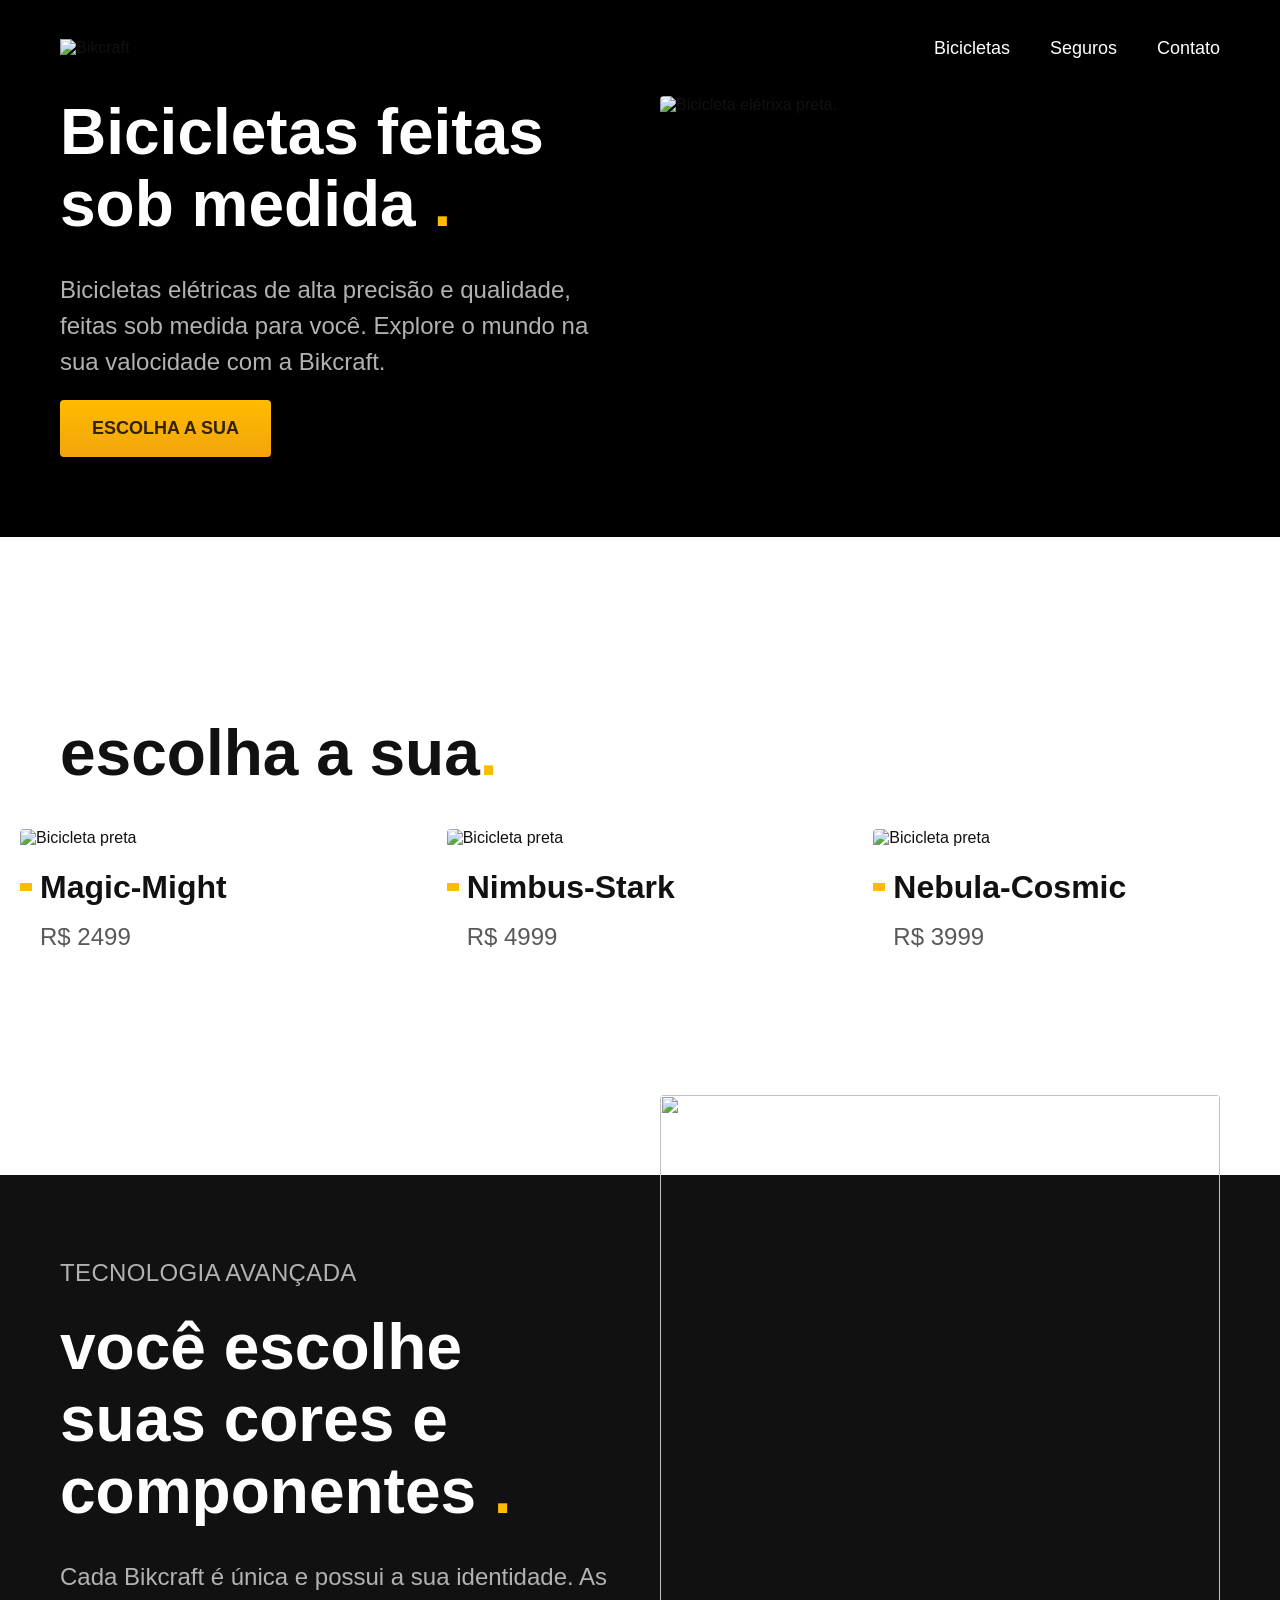
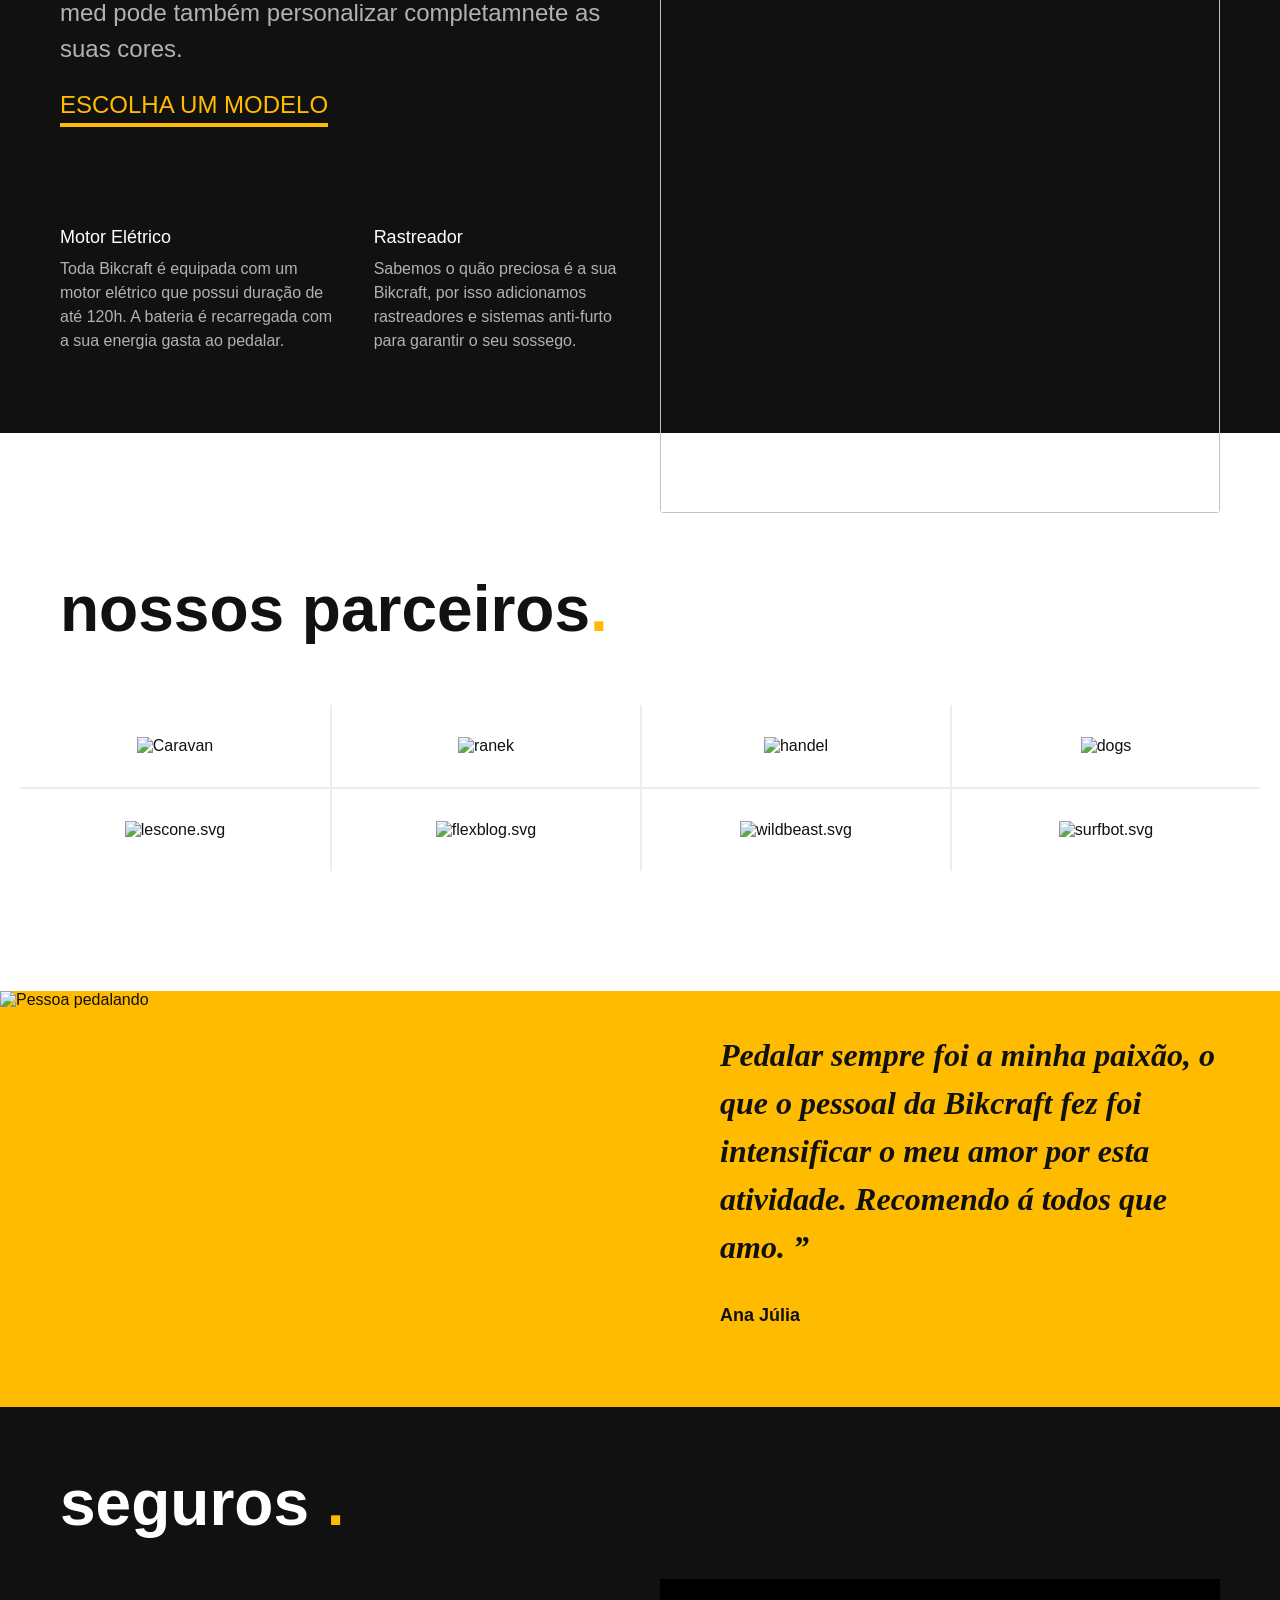
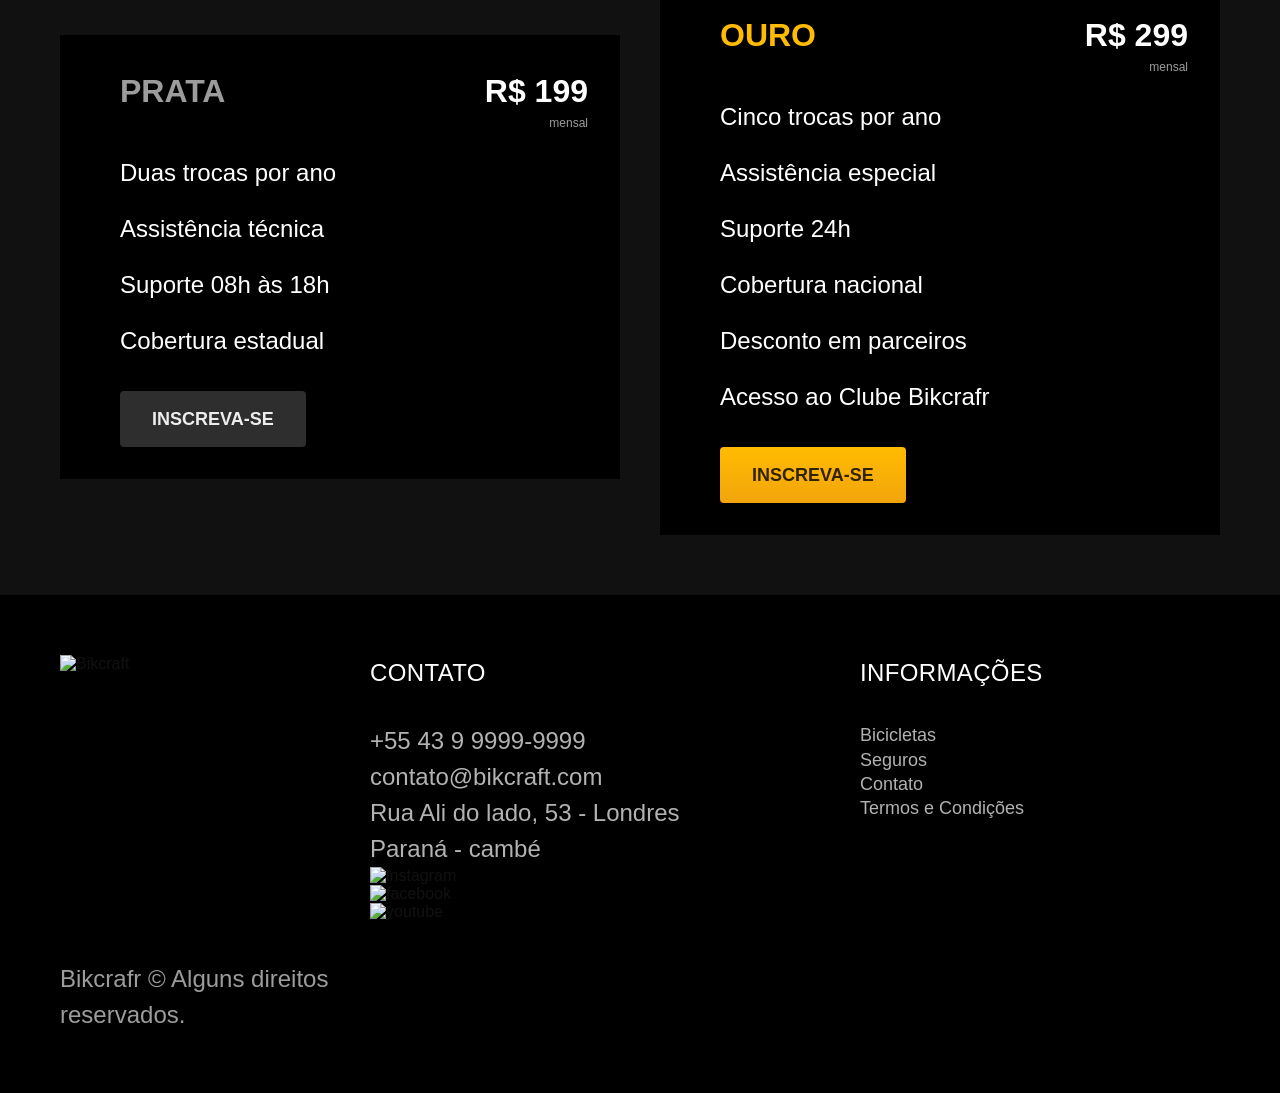
==== commit fbafa717: "Personalização do rodapé" ====
--- a/index.html
+++ b/index.html
@@ -191,29 +191,42 @@
     <footer class="footer-bg">
       <div class="footer container">
         <img src="./img/bikcraft.svg" alt="Bikcraft" />
-        <h3 class="font-2-l-b cor-0">Contato</h3>
-        <ul class="font-2-m cor-5">
-          <li><a href="tel:+5543999999999">+55 43 9 9999-9999</a></li>
-          <li>
-            <a href="mailto:contato@bikcraft.com">contato@bikcraft.com</a>
-          </li>
-          <li>Rua Ali do lado, 53 - Londres</li>
-          <li>Paraná - cambé</li>
-        </ul>
-        <div class="footer-redes">
-
-          <a href="./">
-            <img src="./img/redes/instagram.svg" alt="instagram" />
-          </a>
-
-          <a href="./">
-            <img src="./img/redes/facebook.svg" alt="facebook" />
-          </a>
-
-          <a href="./">
-            <img src="./img/redes/youtube.svg" alt="youtube">
-          </a>
-        </div>
+        <div class="footer-contato">
+          <h3 class="font-2-l-b cor-0">Contato</h3>
+          <ul class="font-2-m cor-5">
+            <li><a href="tel:+5543999999999">+55 43 9 9999-9999</a></li>
+            <li>
+              <a href="mailto:contato@bikcraft.com">contato@bikcraft.com</a>
+            </li>
+            <li>Rua Ali do lado, 53 - Londres</li>
+            <li>Paraná - cambé</li>
+          </ul>
+          <div class="footer-redes">
+            <a href="./">
+              <img src="./img/redes/instagram.svg" alt="instagram" />
+            </a>
+
+            <a href="./">
+              <img src="./img/redes/facebook.svg" alt="facebook" />
+            </a>
+
+            <a href="./">
+              <img src="./img/redes/youtube.svg" alt="youtube" />
+            </a>
+          </div>
+        </div>
+        <div class="footer-informacoes">
+          <h3 class="font-2-l-b cor-0">informações</h3>
+          <nav>
+            <ul class="font-1-m cor-5">
+              <li><a href="./bicicletas.html">Bicicletas</a></li>
+              <li><a href="./seguros.html">Seguros</a></li>
+              <li><a href="./contato.html">Contato</a></li>
+              <li><a href="./termos.html">Termos e Condições</a></li>
+            </ul>
+          </nav>
+        </div>
+        <p class="footer-copy font-2-m cor-6">Bikcrafr © Alguns direitos reservados.</p>
       </div>
     </footer>
   </body>
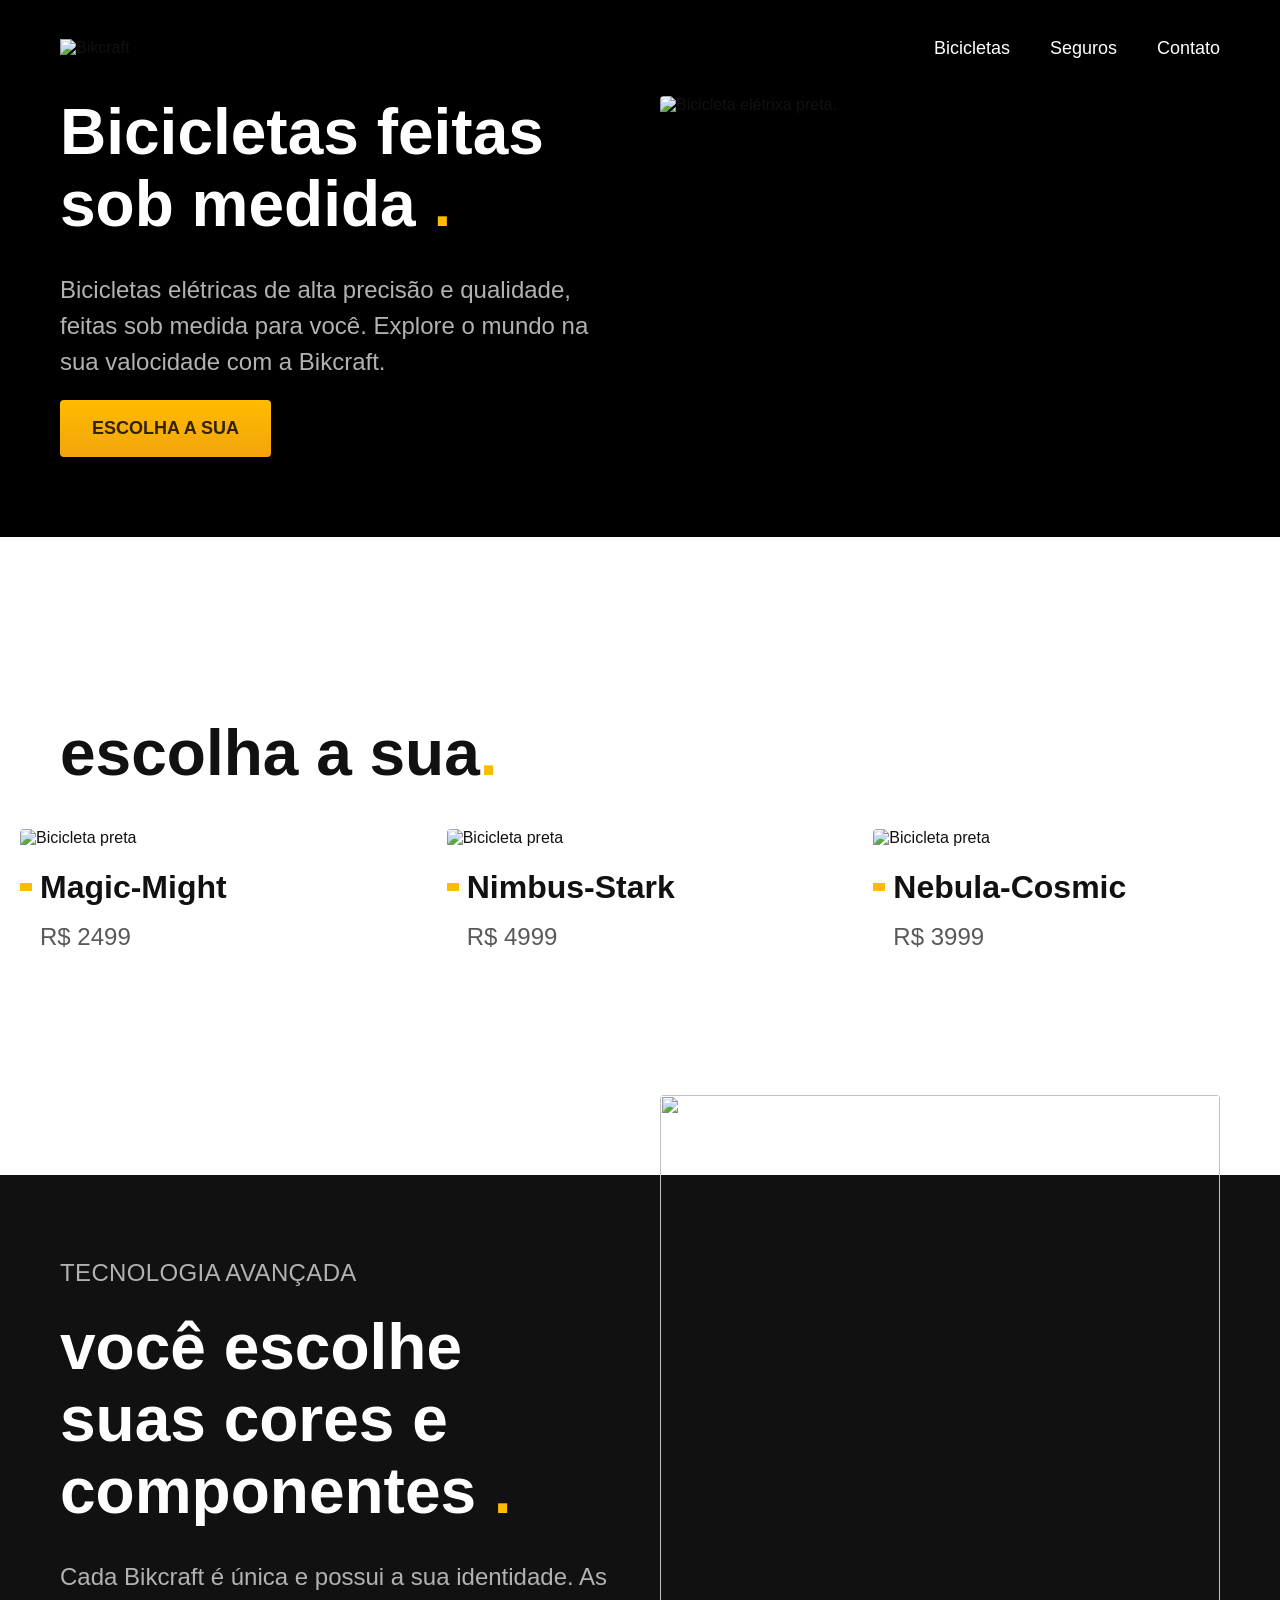
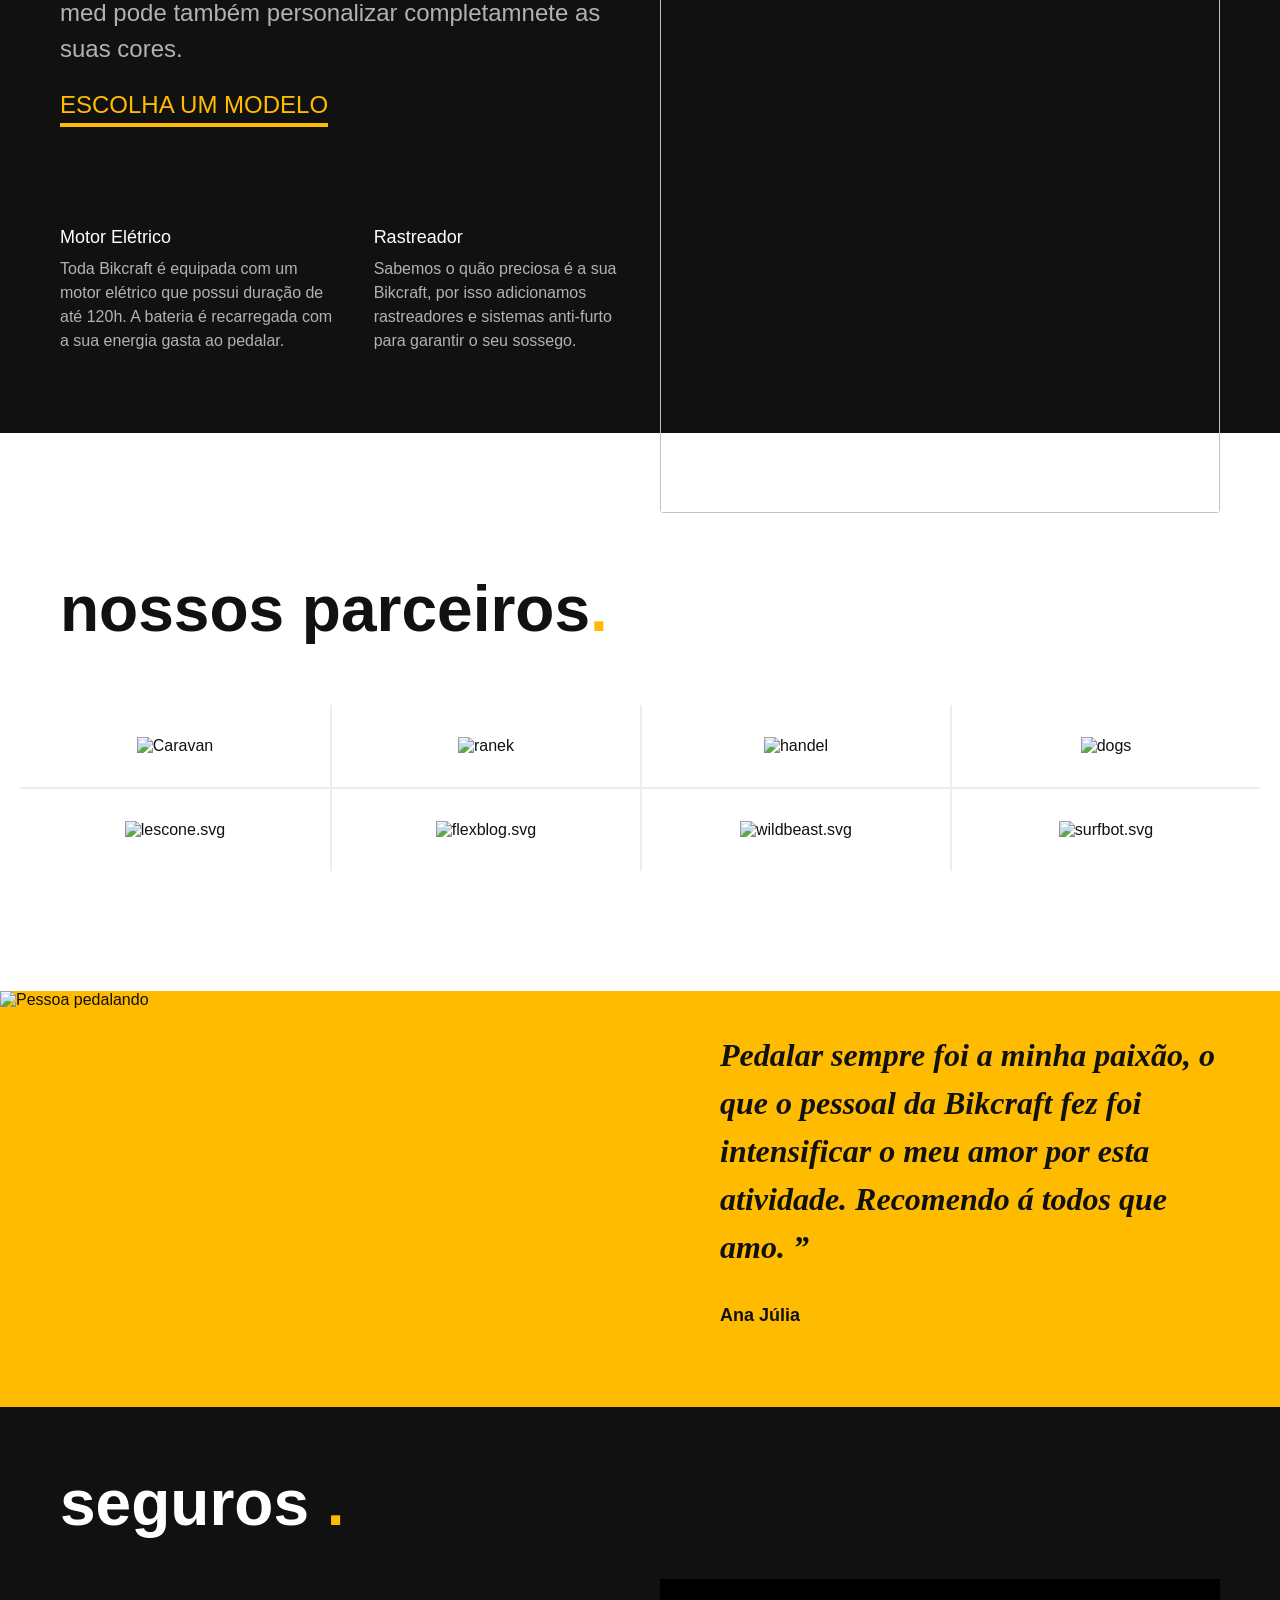
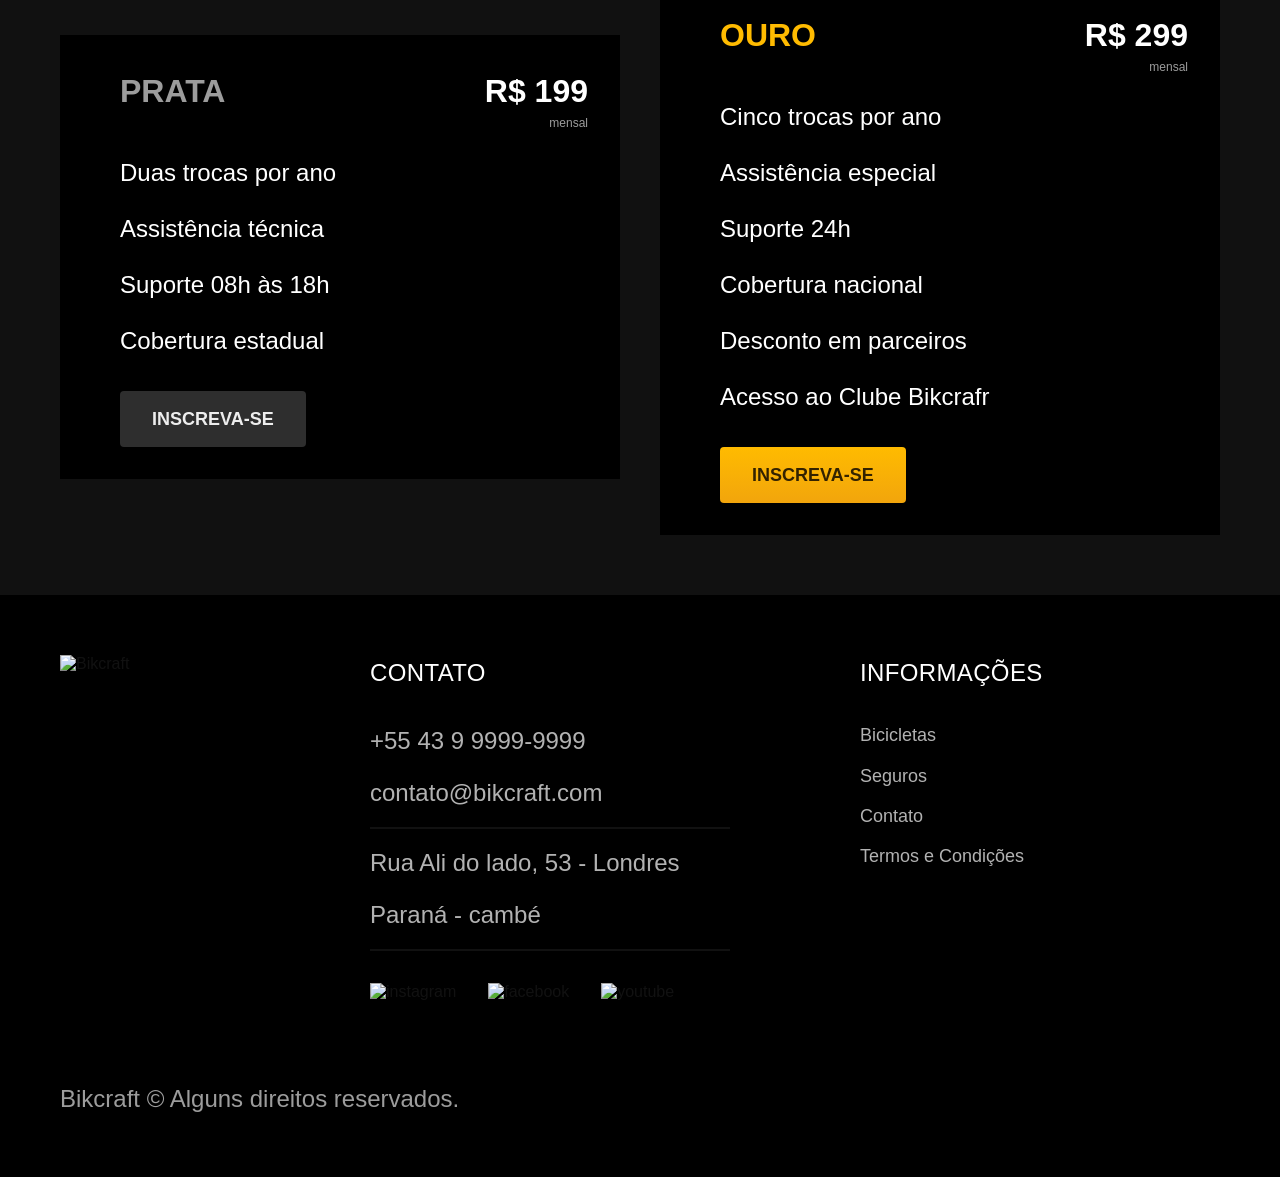
==== commit 5d50e6aa: "Inicio da implementação de responsividade em dispositivos móveis" ====
--- a/index.html
+++ b/index.html
@@ -226,7 +226,7 @@
             </ul>
           </nav>
         </div>
-        <p class="footer-copy font-2-m cor-6">Bikcrafr © Alguns direitos reservados.</p>
+        <p class="footer-copy font-2-m cor-6">Bikcraft © Alguns direitos reservados.</p>
       </div>
     </footer>
   </body>
--- a/css/style.css
+++ b/css/style.css
@@ -14,8 +14,13 @@
 
 /*Bicicletas*/
 @import "./bicicletas/bicicletas-listas.css";
+@import "./bicicletas/bicicletas.css";
 
 /*Seguros*/
 @import "./seguros/seguros.css";
 
+
+@import "./seguros/termos.css";
+
+
 @import "./global/footer.css";
